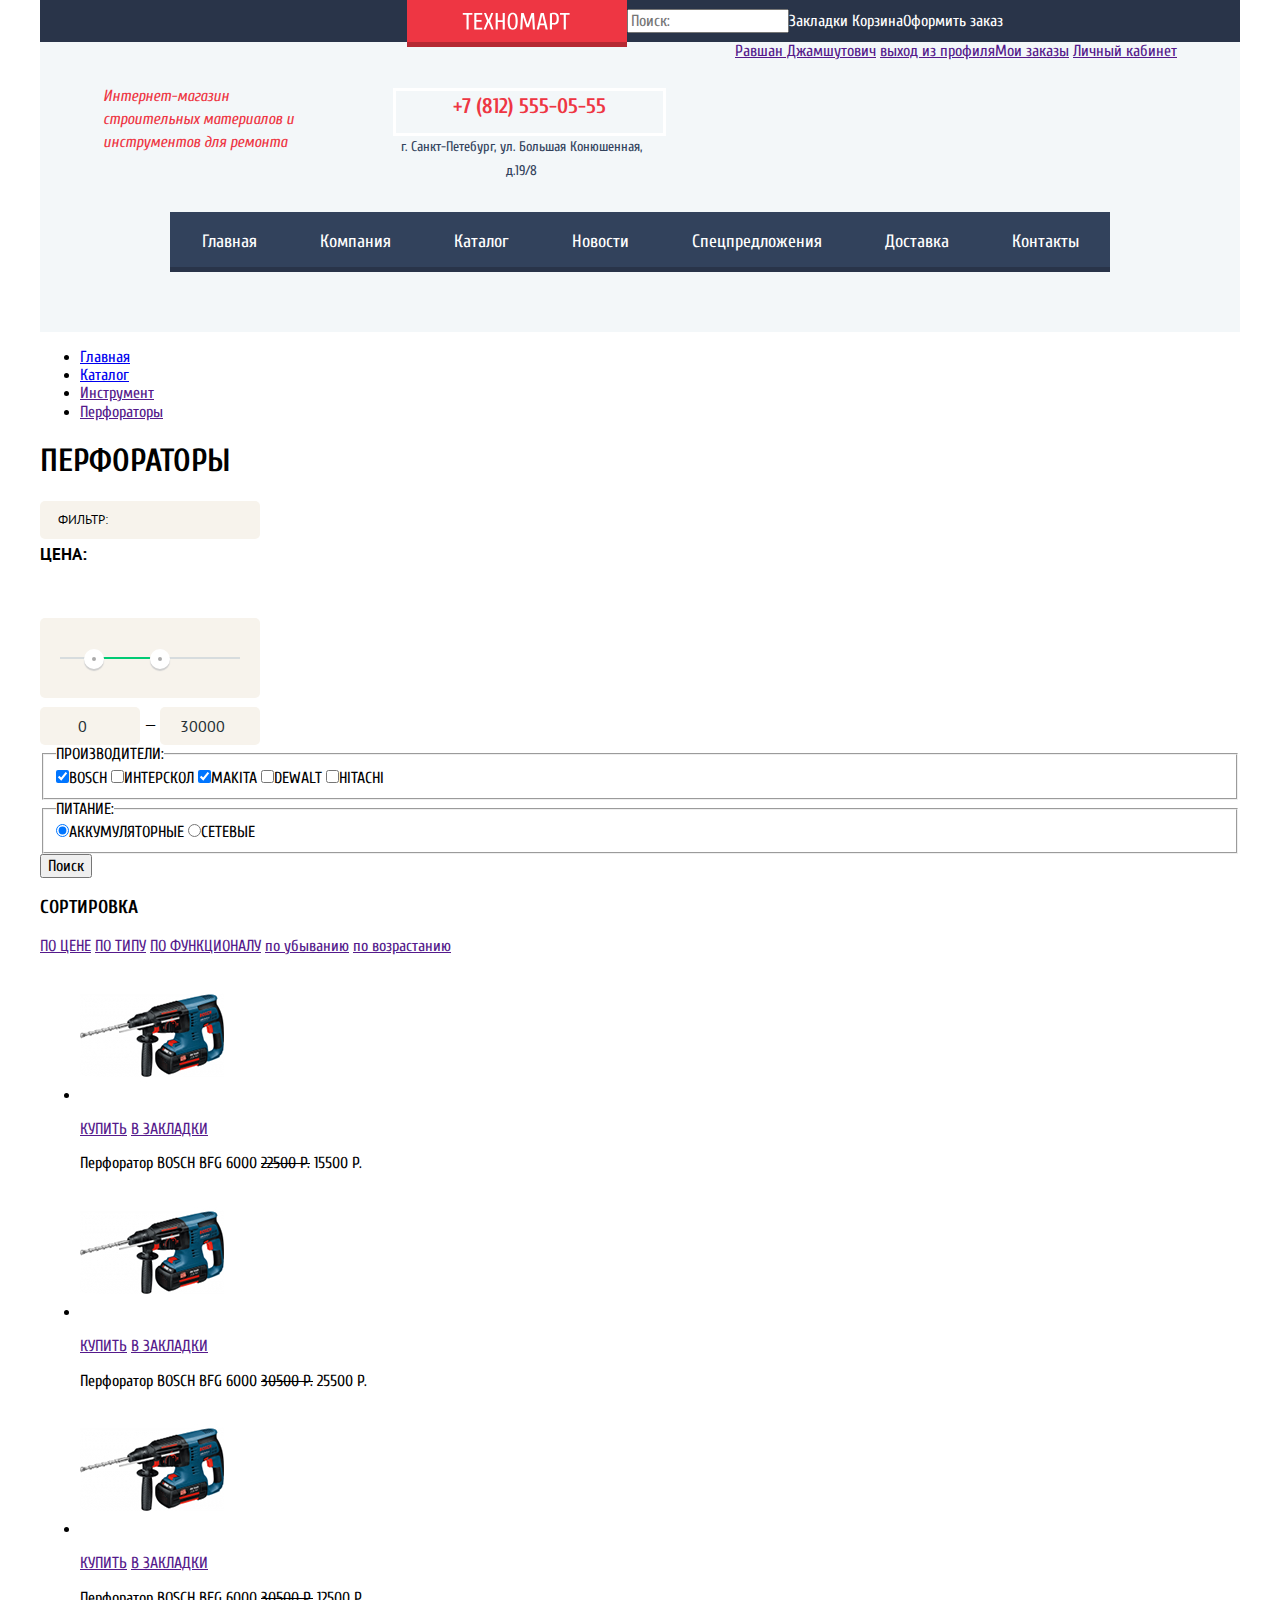
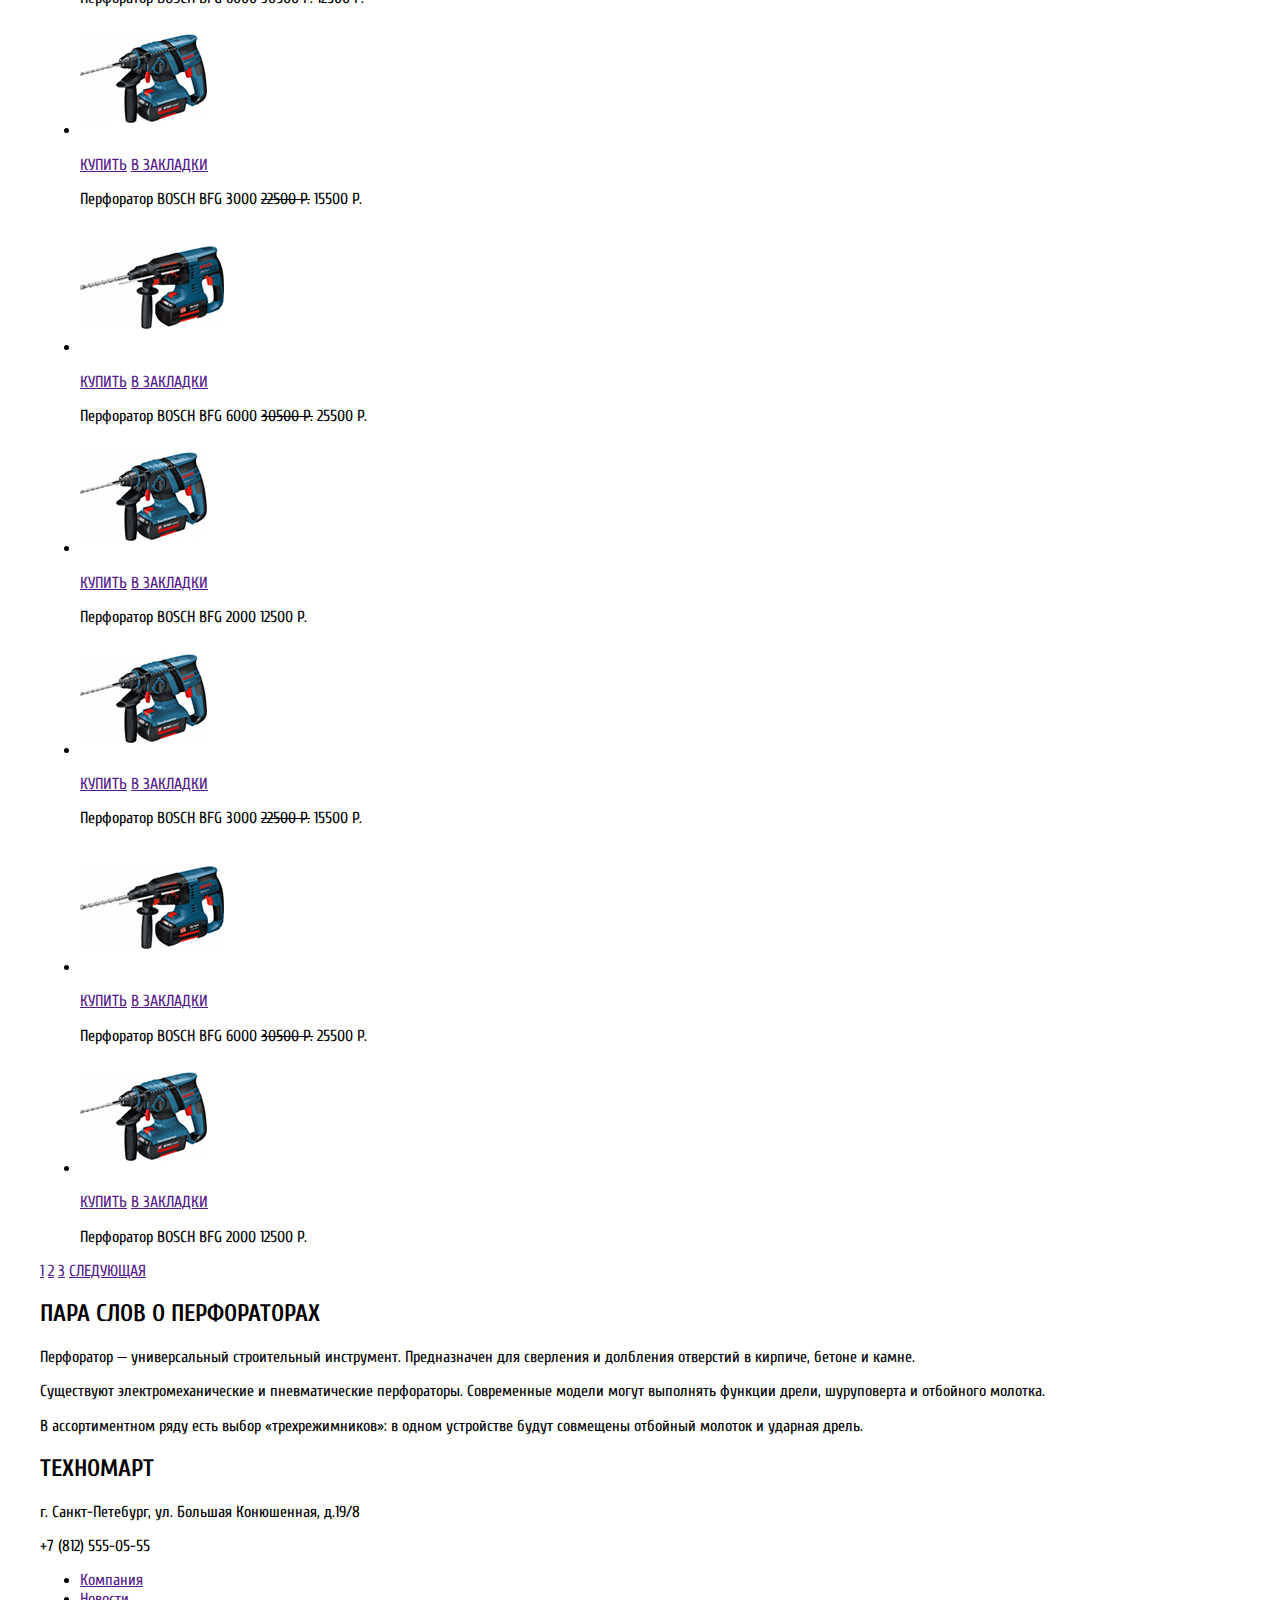
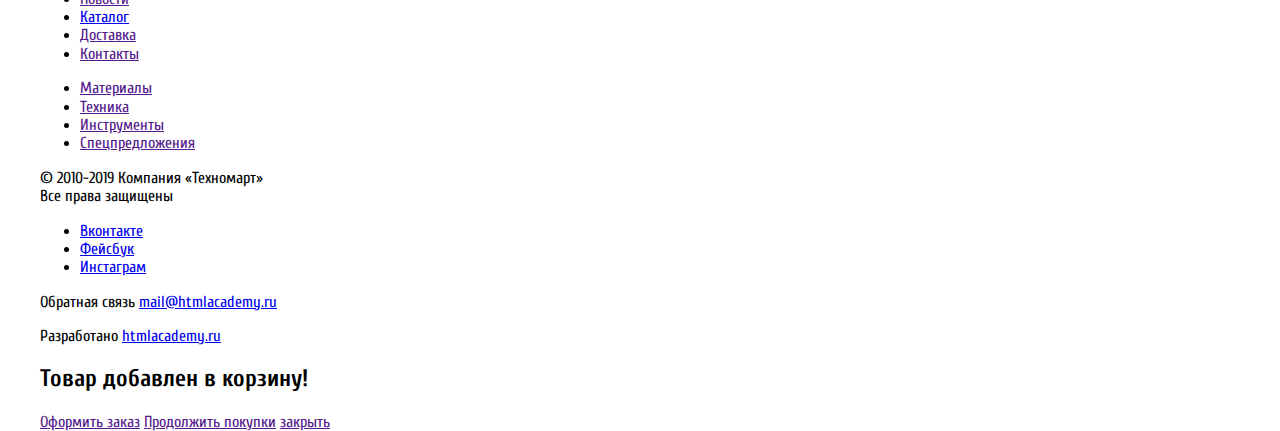
==== catalog.html @ 929ebc9d "css" ====
<!DOCTYPE html>
<html lang="ru">
<head>
  <meta charset="utf-8">
  <title>Техномарт/Каталог</title>
  <link href="https://fonts.googleapis.com/css2?family=Cuprum:ital,wght@0,400;0,700;1,400;1,700&display=swap" rel="stylesheet">
  <link href="https://fonts.googleapis.com/css2?family=PT+Sans:wght@400;700&display=swap" rel="stylesheet">
  <link rel="stylesheet" href="css/normalize.css">
  <link rel="stylesheet" href="css/style.css">
</head>
<body>
  <header>
    <h1 class="visually-hidden">H1 потом уберу</h1>
    <section class="page-header">
      <div class="header-logo">
        <a href="index.html"><img src="img/logo-technomart.svg" alt="logo-technomart" width="108" height="18"></a>
      </div>
      <form class="search" action="https://echo.htmlacademy.ru" method="get">
        <label>
          <button class="visually-hidden" type="submit">Поиск</button>
          <input type="text" name="search" value="" placeholder="Поиск:">
        </label>
      </form>
      <div class="">
        <a href="">Закладки</a>
        <a href="">Корзина</a>
      </div>
      <a href="">Оформить заказ</a>
    </section>
    <section class="main-header">
      <h3 class="header-title">Интернет-магазин
        строительных материалов
        и инструментов для ремонта</h3>
        <div class="header-contacts">
          <a href="tel:+78125550555">+7 (812) 555-05-55</a>
          <p class="header-adress">г.﻿﻿ Санкт-Петебург, ул. Большая Конюшенная, д.19/8</p>
        </div>
        <div class="">
          <a href="">Равшан Джамшутович</a>
          <a href="">выход из профиля</a>
        </div>
        <div class="">
          <a href="">Мои заказы</a>
          <a href="">Личный кабинет</a>
        </div>
      </section>
      <nav class="navigation">
        <ul class="site-navigation">
          <li><a href="index.html">Главная</a></li>
          <li><a href="">Компания</a></li>
          <li><a href="catalog.html">Каталог</a></li>
          <li><a href="">Новости</a></li>
          <li><a href="">Спецпредложения</a></li>
          <li><a href="">Доставка</a></li>
          <li><a href="">Контакты</a></li>
        </ul>
      </nav>
    </header>
    <main>
      <ul>
        <li><a href="index.html">Главная</a></li>
        <li><a href="catalog.html">Каталог</a></li>
        <li><a href="">Инструмент</a></li>
        <li><a href="">Перфораторы</a></li>
      </ul>
      <h1>ПЕРФОРАТОРЫ</h1>
      <div class="filters-header">
        ФИЛЬТР:
      </div>
      <form class="" action="https://echo.htmlacademy.ru" method="get">
        <fieldset class="filter-item">
          <legend>ЦЕНА:</legend>
          <div class="range-filter">
            <div class="range-controls">
              <div class="scale">
                <div class="bar" style="
                width: 30%;
                margin-left: 20%"></div>
              </div>
              <div class="toggle toggle-min" tabindex="0" style="
              left: 20%"></div>
              <div class="toggle toggle-max" tabindex="0" style="
              left: 50%"></div>
            </div>
            <div class="price-controls">

              <input type="number" name="min-price" value="0">
              <span class="space-between-price">—</span>
              <input type="number" name="max-price" value="30000">

            </div>
          </div>
        </fieldset>
        <fieldset>
          <legend>ПРОИЗВОДИТЕЛИ:</legend>
          <label><input type="checkbox" checked name="BOSCH">BOSCH</label>
          <label><input type="checkbox" name="interskol"/>ИНТЕРСКОЛ</label>
          <label><input type="checkbox" checked name="makita"/>MAKITA</label>
          <label><input type="checkbox" name="dewalt"/>DEWALT</label>
          <label><input type="checkbox" name="hitachi"/>HITACHI</label>
        </fieldset>
        <fieldset>
          <legend>ПИТАНИЕ:</legend>
          <label><input type="radio" checked name="network" value="battery"/>АККУМУЛЯТОРНЫЕ</label>
          <label><input type="radio" name="network" value="supply"/>СЕТЕВЫЕ</label>
        </fieldset>
        <button type="submit">Поиск</button>
      </form>
      <section>
        <h3>СОРТИРОВКА</h3>
        <a href="">ПО ЦЕНЕ</a>
        <a href="">ПО ТИПУ</a>
        <a href="">ПО ФУНКЦИОНАЛУ</a>
        <a href="">по убыванию</a>
        <a href="">по возрастанию</a>
      </section>
      <section>
        <ul>
          <li>
            <p>
              <img src="img/boschbfg6000.jpg" width="144" height="128" alt="boschbfg6000">
            </p>
            <p>
              <a href="">КУПИТЬ</a>
              <a href="">В ЗАКЛАДКИ</a>
            </p>
            <span>
              Перфоратор BOSCH BFG 6000
            </span>
            <span>
              <del>22500 Р.</del>
            </span>
            <span>
              15500 Р.
            </span>
          </li>
          <li>
            <p>
              <img src="img/boschbfg6000.jpg" width="144" height="128" alt="boschbfg6000">
            </p>
            <p>
              <a href="">КУПИТЬ</a>
              <a href="">В ЗАКЛАДКИ</a>
            </p>
            <span>
              Перфоратор BOSCH BFG 6000
            </span>
            <span>
              <del>30500 Р.</del>
            </span>
            <span>
              25500 Р.
            </span>
          </li>
          <li>
            <p>
              <img src="img/boschbfg6000.jpg" width="144" height="128" alt="boschbfg6000">
            </p>
            <p>
              <a href="">КУПИТЬ</a>
              <a href="">В ЗАКЛАДКИ</a>
            </p>
            <span>
              Перфоратор BOSCH BFG 6000
            </span>
            <span>
              <del>30500 Р.</del>
            </span>
            <span>
              12500 Р.
            </span>
          </li>
          <li>
            <p>
              <img src="img/boschbfg20003000.jpg" width="127" height="112" alt="boschbfg3000">
            </p>
            <p>
              <a href="">КУПИТЬ</a>
              <a href="">В ЗАКЛАДКИ</a>
            </p>
            <span>
              Перфоратор BOSCH BFG 3000
            </span>
            <span>
              <del>22500 Р.</del>
            </span>
            <span>
              15500 Р.
            </span>
          </li>
          <li>
            <p>
              <img src="img/boschbfg6000.jpg" width="144" height="128" alt="boschbfg6000">
            </p>
            <p>
              <a href="">КУПИТЬ</a>
              <a href="">В ЗАКЛАДКИ</a>
            </p>
            <span>
              Перфоратор BOSCH BFG 6000
            </span>
            <span>
              <del>30500 Р.</del>
            </span>
            <span>
              25500 Р.
            </span>
          </li>
          <li>
            <p>
              <img src="img/boschbfg20003000.jpg" width="127" height="112" alt="boschbfg2000">
            </p>
            <p>
              <a href="">КУПИТЬ</a>
              <a href="">В ЗАКЛАДКИ</a>
            </p>
            <span>
              Перфоратор BOSCH BFG 2000
            </span>
            <!--<span>
            <del>30500 Р.</del>
          </span>-->
          <span>
            12500 Р.
          </span>
          <li>
            <p>
              <img src="img/boschbfg20003000.jpg" width="127" height="112" alt="boschbfg3000">
            </p>
            <p>
              <a href="">КУПИТЬ</a>
              <a href="">В ЗАКЛАДКИ</a>
            </p>
            <span>
              Перфоратор BOSCH BFG 3000
            </span>
            <span>
              <del>22500 Р.</del>
            </span>
            <span>
              15500 Р.
            </span>
          </li>
          <li>
            <p>
              <img src="img/boschbfg6000.jpg" width="144" height="128" alt="boschbfg6000">
            </p>
            <p>
              <a href="">КУПИТЬ</a>
              <a href="">В ЗАКЛАДКИ</a>
            </p>
            <span>
              Перфоратор BOSCH BFG 6000
            </span>
            <span>
              <del>30500 Р.</del>
            </span>
            <span>
              25500 Р.
            </span>
          </li>
          <li>
            <p>
              <img src="img/boschbfg20003000.jpg" width="127" height="112" alt="boschbfg2000">
            </p>
            <p>
              <a href="">КУПИТЬ</a>
              <a href="">В ЗАКЛАДКИ</a>
            </p>
            <span>
              Перфоратор BOSCH BFG 2000
            </span>
            <!--<span>
            <del>30500 Р.</del>
          </span>-->
          <span>
            12500 Р.
          </span>
        </li>
      </ul>
      <div>
        <a href="">1</a>
        <a href="">2</a>
        <a href="">3</a>
        <a href="">СЛЕДУЮЩАЯ</a>
      </div>
    </section>
    <section>
      <h2>ПАРА СЛОВ О ПЕРФОРАТОРАХ</h2>
      <p>Перфоратор — универсальный строительный инструмент. Предназначен для сверления и долбления отверстий в кирпиче, бетоне и камне.</p>
      <p>Существуют электромеханические и пневматические перфораторы. Современные модели могут выполнять функции дрели, шуруповерта и отбойного молотка.</p>
      <p>В ассортиментном ряду есть выбор «трехрежимников»: в одном устройстве будут совмещены отбойный молоток и ударная дрель.</p>
    </section>
  </main>
  <footer>
    <section>
      <h2>ТЕХНОМАРТ</h2>
      <div>
        <p>
          г. Санкт-Петебург, ул. Большая Конюшенная, д.19/8
        </p>
        <p>
          +7 (812) 555-05-55
        </p>
      </div>
    </section>
    <section>
      <ul>
        <li><a href="">Компания</a></li>
        <li><a href="">Новости</a></li>
        <li><a href="catalog.html">Каталог</a></li>
        <li><a href="">Доставка</a></li>
        <li><a href="">Контакты</a></li>
      </ul>
      <ul>
        <li><a href="">Материалы</a></li>
        <li><a href="">Техника</a></li>
        <li><a href="">Инструменты</a></li>
        <li><a href="">Спецпредложения</a></li>
      </ul>
    </section>
    <section>
      <p>
        &copy; 2010-2019 Компания &laquo;Техномарт&raquo; <br>
        Все права защищены
      </p>
      <ul>
        <li><a href="#">Вконтакте</a></li>
        <li><a href="#">Фейсбук</a></li>
        <li><a href="#">Инстаграм</a></li>
      </ul>
      <p>
        <span>Обратная связь</span>
        <a href="mailto:mail@htmlacademy.ru">mail@htmlacademy.ru</a>
      </p>
      <p>
        <span>Разработано</span>
        <a href="https://htmlacademy.ru">htmlacademy.ru</a>
      </p>
    </section>
  </footer>
  <div class="added-to-cart">
    <h2>Товар добавлен в корзину!</h2>
    <a href="">Оформить заказ</a>
    <a href="">Продолжить покупки</a>
    <a href="">закрыть</a>
  </div>
</body>
</html>
---- css/style.css ----
/* Variables */

:root {
  /*main colors*/
  --basic-black: #000000;
  --basic-red: #EE3643;
  --basic-white: #ffffff;

  /*header colors*/
  --header-blue: #293449;
  --header-green: #63A63E;

  /* header hover colors*/
  --header-hover-green: #5FBB2D;

  /* header click colors */
  --header-active-blue: #161D29;
  --header-active-red: #BA2732;

  /*nav colors*/
  --nav-main-blue: #32425C;
  --nav-hover-blue: #293449;
  --nav-active-blue:  #1D2739;
}


body {
  width: 1200px;
  margin: 0 auto;
  font-family: "Cuprum", Arial, sans-serif;
}

header {
  background-color: #F3F7F9;
  padding-bottom: 60px;
  /* text-align: center; */
}

.page-header {
  display: flex;
  justify-content: center;
  align-items: center;
  background-color: var(--header-blue);
  color: var(--basic-white);
  height: 42px;
  margin: 0;
  padding: 0;
}



.header-logo { /*как сделать ссылкой весь header-logo*/
  padding: 17px 57px 13px 55px;
  background-color: var(--basic-red);
  box-shadow: inset 0px -5px 0px rgba(0, 0, 0, 0.24);
  margin-left: 130px;
}

/* .header-logo a {
padding: 17px 57px 13px 55px;
} */

.header-logo:active {
  background-color: var(--header-click-red);
}

.header-title {
  width: 197px;
  height: 71px;
  padding: 0;
  margin-top: 42.5px;
  font-style: italic;
  font-weight: normal;
  font-size: 16px;
  line-height: 23px;
  align-items: center;
  color: var(--basic-red);

}

.header-login {
  list-style: none;
}

.page-header a {
  text-decoration: none;
  color: var(--basic-white);
}

.main-header {
  min-width: 940px;
  display: flex;
  justify-content: center;
}

.header-contacts {
  width: 273px;
  height: 48px;
  text-align: center;
  background: #F3F7F9;
  border: 3px solid #FFFFFF;
  box-sizing: border-box;
  margin-top: 46px;
  margin-left: 93px;
  margin-right: 69px;
  margin-bottom: 3px;
  align-items: baseline;
}

.header-contacts a {
  font-weight: bold;
  font-size: 21px;
  line-height: 30px;
  text-decoration: none;
  color: var(--basic-red);
}

.header-adress {
  padding: 0;
  width: 250px;
  height: 24px;
  font-size: 14px;
  line-height: 24px;
  color: #32425C;
  align-items: center;
  text-align: center;
  margin-right: 0;
  font-family: "Cuprum", Arial, sans-serif;
}

/*Навигация*/

nav {
  text-align: center;
  display: flex;
  justify-content: center;
  margin-top: 40px;
}

.site-navigation {
  width: 940px;
  height: 60px;
  background: var(--nav-main-blue);
  list-style: none;
  /* outline: 5px solid #ff0000; */
  display: flex;
  justify-content: space-around;
  align-items: center;
  box-shadow: inset 0px -5px 0px #293449;
  margin: 0;
  padding: 0;
}

.site-navigation a {
  font-style: normal;
  font-weight: normal;
  font-size: 18px;
  line-height: 24px;
  padding-top: 20px;
  padding-bottom: 15px;
}


.site-navigation a:hover {
  /* background-color: var(--nav-hover-blue); */
  background-color: grey;
}

.visually-hidden {
  position: absolute;
  width: 1px;
  height: 1px;
  margin: -1px;
  border: 0;
  padding: 0;
  white-space: nowrap;
  clip-path: inset(100%);
  clip: rect(0 0 0 0);
  overflow: hidden;
}

.site-navigation a {
  text-decoration: none;
  color: var(--basic-white);
}

.filters-header {
  width: 202px;
  background-color: #F7F3EC;
  font-family: "PT Sans", Arial, sans-serif;
  font-style: normal;
  font-weight: normal;
  font-size: 13px;
  line-height: 18px;
  border-radius: 5px;
  margin: 0;
  border: 0;
  padding-top: 10px;
  padding-bottom: 10px;
  padding-left: 18px;
}

/*фильтр по цене*/
.filter-item {
  margin: 0;
  padding: 0;
  border: none;
}

.range-filter {
  width: 220px;
  margin-top: 49px;
}

.filter-item legend {
  font-family: "PT Sans", Arial, sans-serif;
  font-style: normal;
  font-weight: bold;
  font-size: 17px;
  line-height: 30px;
  text-transform: uppercase;
}

.range-controls {
  position: relative;
  height: 41px;
  background-color: #F7F3EC;
  border-radius: 5px;
  margin-bottom: 9px;
  padding-top: 39px;
  padding-right: 20px;
  padding-left: 20px;
}

.range-controls .scale {
  height: 2px;
  background: #D7DCDE;
}

.range-controls .bar {
  width: 80%;
  height: 2px;
  background: #00ca74;
}

.range-controls .toggle {
  position: absolute;
  top: 31px;
  left: 0;
  width: 4px;
  height: 4px;
  padding: 0;
  border: 8px solid #ffffff;
  background-color: #ababab;
  border-radius: 50%;
  box-shadow: 0 2px 1px 0 #cfcfcf;
  cursor: pointer;
}

.range-controls .toggle-min {
  left: 18px;
}

.range-controls .toggle-max {
  left: 160px;
}

.price-controls input {
  font-family: "PT Sans", Arial, sans-serif;
  font-size: 16px;
  width: 80px;
  padding: 10px;
  margin-left: 0px;
  text-align: center;
  color: #283136;
  border: none;
  border-radius: 5px;
  background: #F7F3EC;
}

.price-controls {
  display: flex;
  justify-content: space-between;
}

.space-between-price {
  font-family: "PT Sans", Arial, sans-serif;
  font-style: normal;
  font-weight: normal;
  font-size: 16px;
  line-height: 35px;
}
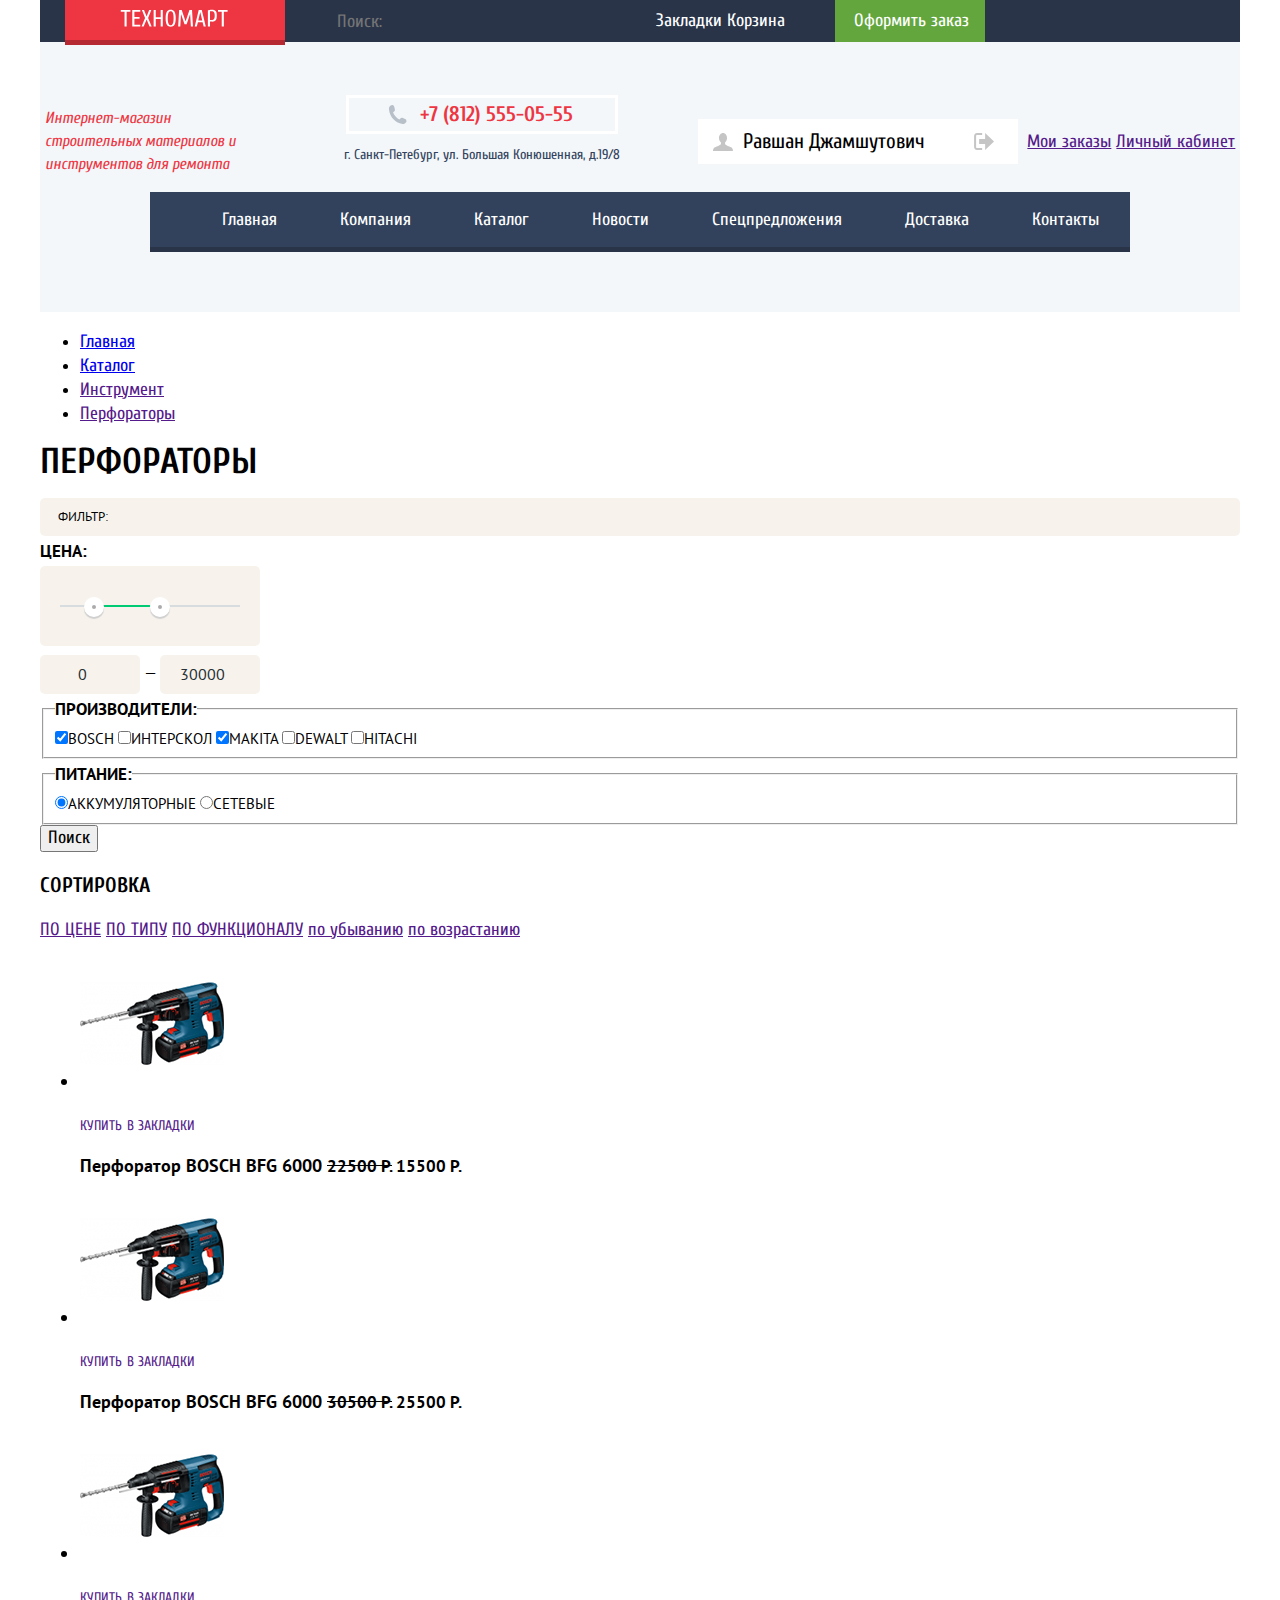
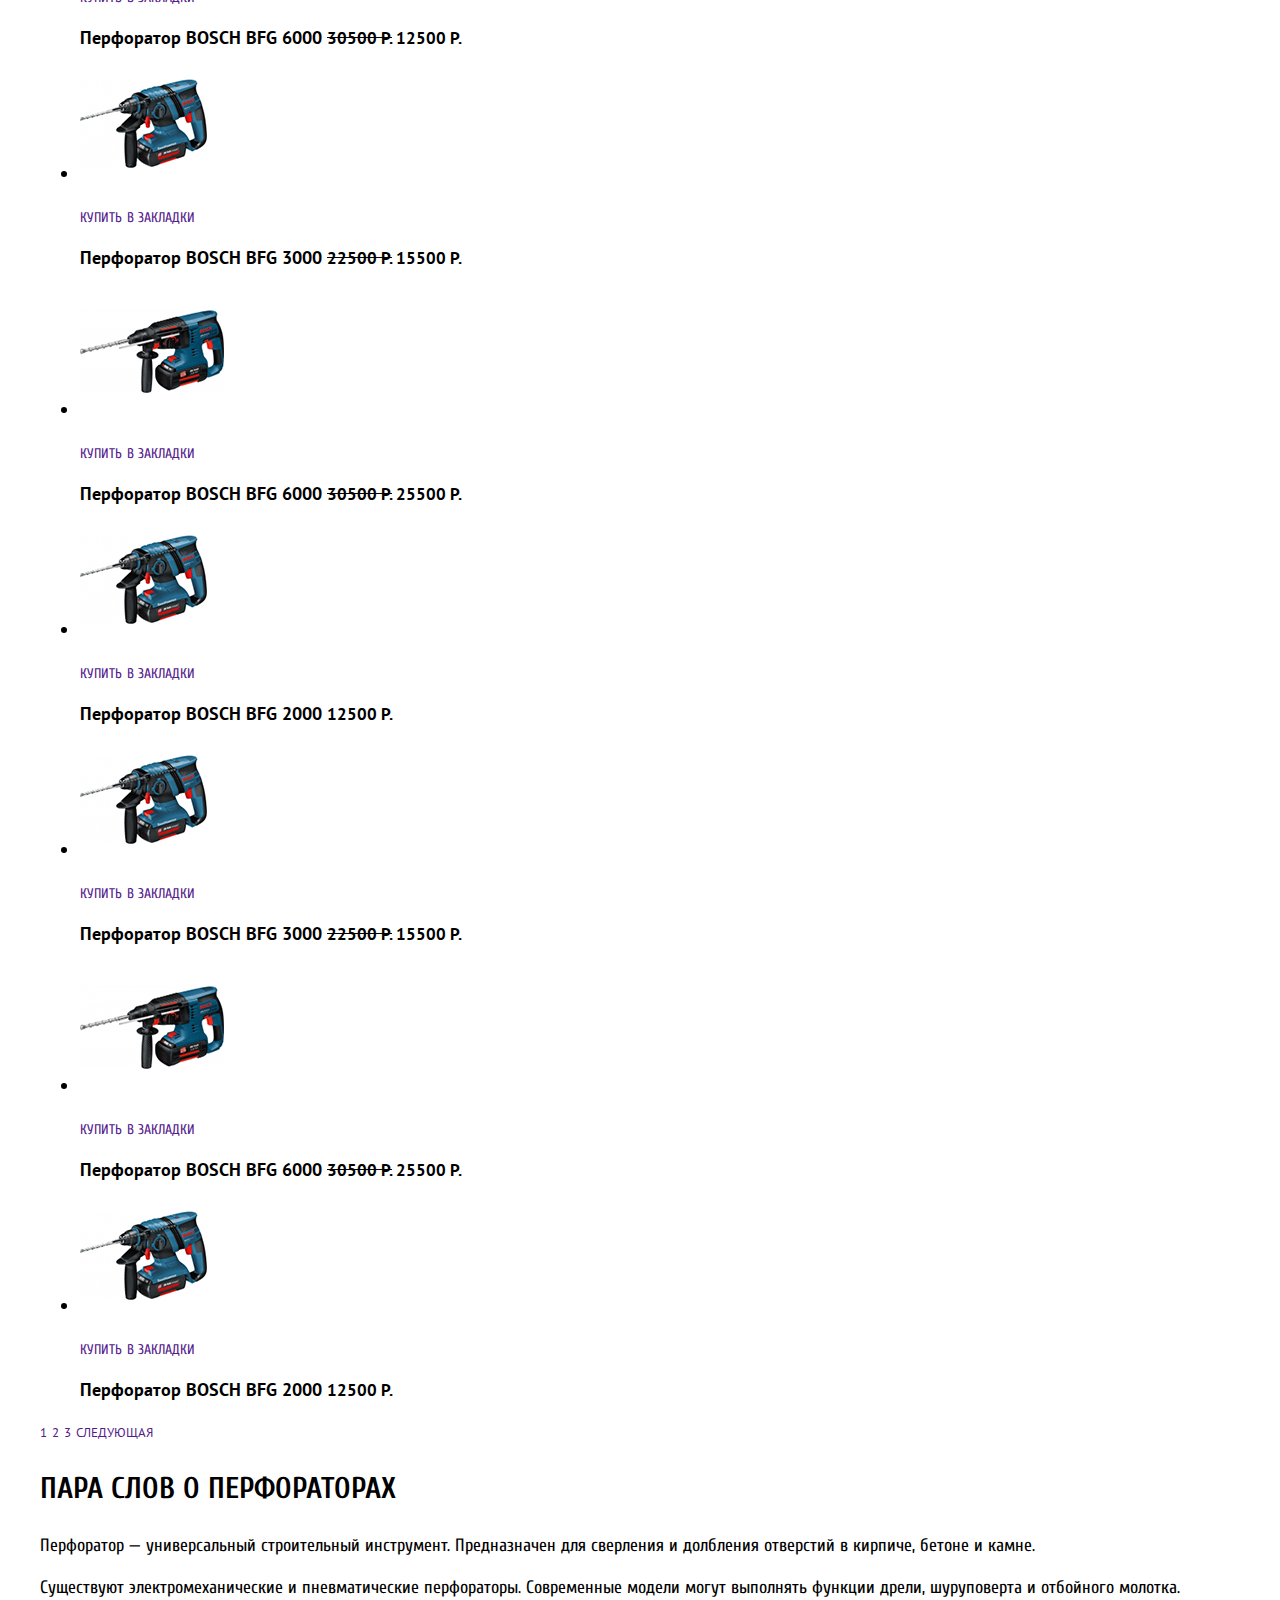
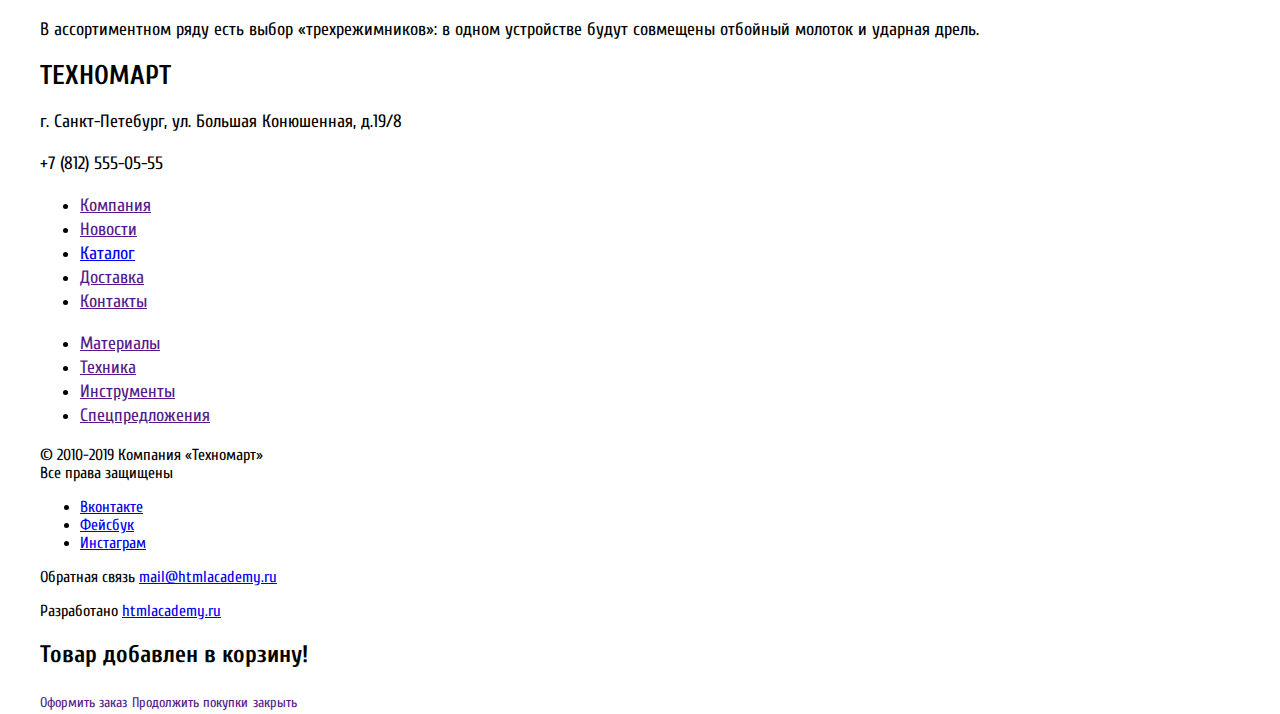
==== commit 03ddfac5: "fonts" ====
--- a/catalog.html
+++ b/catalog.html
@@ -15,17 +15,19 @@
       <div class="header-logo">
         <a href="index.html"><img src="img/logo-technomart.svg" alt="logo-technomart" width="108" height="18"></a>
       </div>
-      <form class="search" action="https://echo.htmlacademy.ru" method="get">
+      <form class="search-form" action="https://echo.htmlacademy.ru" method="get">
         <label>
           <button class="visually-hidden" type="submit">Поиск</button>
-          <input type="text" name="search" value="" placeholder="Поиск:">
+          <input class="search-form-input" type="search" name="search" value="" placeholder="Поиск:">
         </label>
       </form>
-      <div class="">
+      <div class="bookmarks-cart">
         <a href="">Закладки</a>
         <a href="">Корзина</a>
       </div>
-      <a href="">Оформить заказ</a>
+      <div class="place-order">
+        <a href="">Оформить заказ</a>
+      </div>
     </section>
     <section class="main-header">
       <h3 class="header-title">Интернет-магазин
@@ -35,9 +37,9 @@
           <a href="tel:+78125550555">+7 (812) 555-05-55</a>
           <p class="header-adress">г.﻿﻿ Санкт-Петебург, ул. Большая Конюшенная, д.19/8</p>
         </div>
-        <div class="">
-          <a href="">Равшан Джамшутович</a>
-          <a href="">выход из профиля</a>
+        <div class="logined-buttons">
+          <a class="logined-button-profile" href="">Равшан Джамшутович</a>
+          <a class="logout-button" href=""></a>
         </div>
         <div class="">
           <a href="">Мои заказы</a>
@@ -83,15 +85,13 @@
               left: 50%"></div>
             </div>
             <div class="price-controls">
-
               <input type="number" name="min-price" value="0">
               <span class="space-between-price">—</span>
               <input type="number" name="max-price" value="30000">
-
             </div>
           </div>
         </fieldset>
-        <fieldset>
+        <fieldset class="manufactures-filter">
           <legend>ПРОИЗВОДИТЕЛИ:</legend>
           <label><input type="checkbox" checked name="BOSCH">BOSCH</label>
           <label><input type="checkbox" name="interskol"/>ИНТЕРСКОЛ</label>
@@ -99,7 +99,7 @@
           <label><input type="checkbox" name="dewalt"/>DEWALT</label>
           <label><input type="checkbox" name="hitachi"/>HITACHI</label>
         </fieldset>
-        <fieldset>
+        <fieldset class="power-supply">
           <legend>ПИТАНИЕ:</legend>
           <label><input type="radio" checked name="network" value="battery"/>АККУМУЛЯТОРНЫЕ</label>
           <label><input type="radio" name="network" value="supply"/>СЕТЕВЫЕ</label>
@@ -115,22 +115,22 @@
         <a href="">по возрастанию</a>
       </section>
       <section>
-        <ul>
-          <li>
-            <p>
-              <img src="img/boschbfg6000.jpg" width="144" height="128" alt="boschbfg6000">
-            </p>
-            <p>
-              <a href="">КУПИТЬ</a>
-              <a href="">В ЗАКЛАДКИ</a>
-            </p>
-            <span>
-              Перфоратор BOSCH BFG 6000
-            </span>
-            <span>
+        <ul class="popular-items">
+          <li>
+            <p>
+              <img src="img/boschbfg6000.jpg" width="144" height="128" alt="boschbfg6000">
+            </p>
+            <p>
+              <a href="">КУПИТЬ</a>
+              <a href="">В ЗАКЛАДКИ</a>
+            </p>
+            <span class="item-name">
+              Перфоратор BOSCH BFG 6000
+            </span>
+            <span class="price">
               <del>22500 Р.</del>
             </span>
-            <span>
+            <span class="price">
               15500 Р.
             </span>
           </li>
@@ -142,13 +142,13 @@
               <a href="">КУПИТЬ</a>
               <a href="">В ЗАКЛАДКИ</a>
             </p>
-            <span>
-              Перфоратор BOSCH BFG 6000
-            </span>
-            <span>
+            <span class="item-name">
+              Перфоратор BOSCH BFG 6000
+            </span>
+            <span class="price">
               <del>30500 Р.</del>
             </span>
-            <span>
+            <span class="price">
               25500 Р.
             </span>
           </li>
@@ -160,13 +160,13 @@
               <a href="">КУПИТЬ</a>
               <a href="">В ЗАКЛАДКИ</a>
             </p>
-            <span>
-              Перфоратор BOSCH BFG 6000
-            </span>
-            <span>
+            <span class="item-name">
+              Перфоратор BOSCH BFG 6000
+            </span>
+            <span class="price">
               <del>30500 Р.</del>
             </span>
-            <span>
+            <span class="price">
               12500 Р.
             </span>
           </li>
@@ -178,13 +178,13 @@
               <a href="">КУПИТЬ</a>
               <a href="">В ЗАКЛАДКИ</a>
             </p>
-            <span>
+            <span class="item-name">
               Перфоратор BOSCH BFG 3000
             </span>
-            <span>
+            <span class="price">
               <del>22500 Р.</del>
             </span>
-            <span>
+            <span class="price">
               15500 Р.
             </span>
           </li>
@@ -196,13 +196,13 @@
               <a href="">КУПИТЬ</a>
               <a href="">В ЗАКЛАДКИ</a>
             </p>
-            <span>
-              Перфоратор BOSCH BFG 6000
-            </span>
-            <span>
+            <span class="item-name">
+              Перфоратор BOSCH BFG 6000
+            </span>
+            <span class="price">
               <del>30500 Р.</del>
             </span>
-            <span>
+            <span class="price">
               25500 Р.
             </span>
           </li>
@@ -214,13 +214,13 @@
               <a href="">КУПИТЬ</a>
               <a href="">В ЗАКЛАДКИ</a>
             </p>
-            <span>
+            <span class="item-name">
               Перфоратор BOSCH BFG 2000
             </span>
             <!--<span>
             <del>30500 Р.</del>
           </span>-->
-          <span>
+          <span class="price">
             12500 Р.
           </span>
           <li>
@@ -231,13 +231,13 @@
               <a href="">КУПИТЬ</a>
               <a href="">В ЗАКЛАДКИ</a>
             </p>
-            <span>
+            <span class="item-name">
               Перфоратор BOSCH BFG 3000
             </span>
-            <span>
+            <span class="price">
               <del>22500 Р.</del>
             </span>
-            <span>
+            <span class="price">
               15500 Р.
             </span>
           </li>
@@ -249,13 +249,13 @@
               <a href="">КУПИТЬ</a>
               <a href="">В ЗАКЛАДКИ</a>
             </p>
-            <span>
-              Перфоратор BOSCH BFG 6000
-            </span>
-            <span>
+            <span class="item-name">
+              Перфоратор BOSCH BFG 6000
+            </span>
+            <span class="price">
               <del>30500 Р.</del>
             </span>
-            <span>
+            <span class="price">
               25500 Р.
             </span>
           </li>
@@ -267,83 +267,83 @@
               <a href="">КУПИТЬ</a>
               <a href="">В ЗАКЛАДКИ</a>
             </p>
-            <span>
+            <span class="item-name">
               Перфоратор BOSCH BFG 2000
             </span>
             <!--<span>
             <del>30500 Р.</del>
           </span>-->
-          <span>
+          <span class="price">
             12500 Р.
           </span>
         </li>
       </ul>
-      <div>
+      <div class="pagination">
         <a href="">1</a>
         <a href="">2</a>
         <a href="">3</a>
         <a href="">СЛЕДУЮЩАЯ</a>
       </div>
     </section>
-    <section>
-      <h2>ПАРА СЛОВ О ПЕРФОРАТОРАХ</h2>
-      <p>Перфоратор — универсальный строительный инструмент. Предназначен для сверления и долбления отверстий в кирпиче, бетоне и камне.</p>
-      <p>Существуют электромеханические и пневматические перфораторы. Современные модели могут выполнять функции дрели, шуруповерта и отбойного молотка.</p>
-      <p>В ассортиментном ряду есть выбор «трехрежимников»: в одном устройстве будут совмещены отбойный молоток и ударная дрель.</p>
-    </section>
-  </main>
-  <footer>
-    <section>
-      <h2>ТЕХНОМАРТ</h2>
-      <div>
+    <section class="about-perforators">
+      <h3>ПАРА СЛОВ О ПЕРФОРАТОРАХ</h2>
+        <p>Перфоратор — универсальный строительный инструмент. Предназначен для сверления и долбления отверстий в кирпиче, бетоне и камне.</p>
+        <p>Существуют электромеханические и пневматические перфораторы. Современные модели могут выполнять функции дрели, шуруповерта и отбойного молотка.</p>
+        <p>В ассортиментном ряду есть выбор «трехрежимников»: в одном устройстве будут совмещены отбойный молоток и ударная дрель.</p>
+      </section>
+    </main>
+    <footer>
+      <section>
+        <h2>ТЕХНОМАРТ</h2>
+        <div>
+          <p>
+            г. Санкт-Петебург, ул. Большая Конюшенная, д.19/8
+          </p>
+          <p>
+            +7 (812) 555-05-55
+          </p>
+        </div>
+      </section>
+      <section>
+        <ul>
+          <li><a href="">Компания</a></li>
+          <li><a href="">Новости</a></li>
+          <li><a href="catalog.html">Каталог</a></li>
+          <li><a href="">Доставка</a></li>
+          <li><a href="">Контакты</a></li>
+        </ul>
+        <ul>
+          <li><a href="">Материалы</a></li>
+          <li><a href="">Техника</a></li>
+          <li><a href="">Инструменты</a></li>
+          <li><a href="">Спецпредложения</a></li>
+        </ul>
+      </section>
+      <section class="footer-bottom">
         <p>
-          г. Санкт-Петебург, ул. Большая Конюшенная, д.19/8
+          &copy; 2010-2019 Компания &laquo;Техномарт&raquo; <br>
+          Все права защищены
+        </p>
+        <ul>
+          <li><a href="#">Вконтакте</a></li>
+          <li><a href="#">Фейсбук</a></li>
+          <li><a href="#">Инстаграм</a></li>
+        </ul>
+        <p>
+          <span>Обратная связь</span>
+          <a href="mailto:mail@htmlacademy.ru">mail@htmlacademy.ru</a>
         </p>
         <p>
-          +7 (812) 555-05-55
+          <span>Разработано</span>
+          <a href="https://htmlacademy.ru">htmlacademy.ru</a>
         </p>
-      </div>
-    </section>
-    <section>
-      <ul>
-        <li><a href="">Компания</a></li>
-        <li><a href="">Новости</a></li>
-        <li><a href="catalog.html">Каталог</a></li>
-        <li><a href="">Доставка</a></li>
-        <li><a href="">Контакты</a></li>
-      </ul>
-      <ul>
-        <li><a href="">Материалы</a></li>
-        <li><a href="">Техника</a></li>
-        <li><a href="">Инструменты</a></li>
-        <li><a href="">Спецпредложения</a></li>
-      </ul>
-    </section>
-    <section>
-      <p>
-        &copy; 2010-2019 Компания &laquo;Техномарт&raquo; <br>
-        Все права защищены
-      </p>
-      <ul>
-        <li><a href="#">Вконтакте</a></li>
-        <li><a href="#">Фейсбук</a></li>
-        <li><a href="#">Инстаграм</a></li>
-      </ul>
-      <p>
-        <span>Обратная связь</span>
-        <a href="mailto:mail@htmlacademy.ru">mail@htmlacademy.ru</a>
-      </p>
-      <p>
-        <span>Разработано</span>
-        <a href="https://htmlacademy.ru">htmlacademy.ru</a>
-      </p>
-    </section>
-  </footer>
-  <div class="added-to-cart">
-    <h2>Товар добавлен в корзину!</h2>
-    <a href="">Оформить заказ</a>
-    <a href="">Продолжить покупки</a>
-    <a href="">закрыть</a>
-  </div>
-</body>
-</html>
+      </section>
+    </footer>
+    <div class="added-to-cart">
+      <h2>Товар добавлен в корзину!</h2>
+      <a href="">Оформить заказ</a>
+      <a href="">Продолжить покупки</a>
+      <a href="">закрыть</a>
+    </div>
+  </body>
+  </html>
--- a/css/style.css
+++ b/css/style.css
@@ -16,6 +16,7 @@
   /* header click colors */
   --header-active-blue: #161D29;
   --header-active-red: #BA2732;
+  --login-active: #C5C5C5;
 
   /*nav colors*/
   --nav-main-blue: #32425C;
@@ -28,6 +29,10 @@
   width: 1200px;
   margin: 0 auto;
   font-family: "Cuprum", Arial, sans-serif;
+  font-style: normal;
+  font-weight: normal;
+  font-size: 18px;
+  line-height: 24px;
 }
 
 header {
@@ -38,37 +43,55 @@
 
 .page-header {
   display: flex;
-  justify-content: center;
+  justify-content: space-around;
   align-items: center;
   background-color: var(--header-blue);
   color: var(--basic-white);
   height: 42px;
-  margin: 0;
-  padding: 0;
-}
-
-
-
-.header-logo { /*как сделать ссылкой весь header-logo*/
+  margin-bottom: 49px;
+}
+
+.header-logo a {
   padding: 17px 57px 13px 55px;
   background-color: var(--basic-red);
-  box-shadow: inset 0px -5px 0px rgba(0, 0, 0, 0.24);
-  margin-left: 130px;
-}
-
-/* .header-logo a {
-padding: 17px 57px 13px 55px;
-} */
+  box-shadow: inset 0 -5px 0 rgba(0, 0, 0, 0.24);
+}
 
 .header-logo:active {
   background-color: var(--header-click-red);
 }
 
+.search-form {
+  width: 271px;
+}
+
+.search-form-input {
+  background-color: var(--header-blue);
+  border: 0px;
+  width: 100%;
+  height: 42px;
+  outline: none;
+}
+
+.search-form-input:focus {
+  background-color: var(--basic-white);
+  border: 0px;
+}
+
+.place-order {
+  margin-right: 130px;
+}
+
+.place-order a {
+  margin-right: 100px;
+  display: flex;
+  padding: 9px 16px 9px 19px;
+  background-color: var(--header-green);
+}
+
 .header-title {
   width: 197px;
-  height: 71px;
   padding: 0;
-  margin-top: 42.5px;
   font-style: italic;
   font-weight: normal;
   font-size: 16px;
@@ -80,27 +103,94 @@
 
 .header-login {
   list-style: none;
+  display: flex;
+  align-items: center;
+}
+
+.header-login a {
+  text-decoration: none;
+  font-size: 21px;
+  line-height: 21px;
+  text-align: center;
+  color: var(--basic-black);
+  background-color: var(--basic-white);
+  padding-top: 12px;
+  padding-right: 24px;
+  padding-bottom: 12px;
+  padding-left: 45px;
+  margin-left: 10px;
+}
+
+.header-login-svg:hover {
+  fill: var(--basic-red);
+}
+
+/* .header-login-button {
+background-image: url(../img/icon-login.svg);
+background-repeat: no-repeat;
+background-position: 19px center;
+} */
+
+.header-login a:hover {
+  color: var(--basic-red);
+}
+
+.header-login a:active {
+  color: var(--login-active);
 }
 
 .page-header a {
   text-decoration: none;
   color: var(--basic-white);
+}
+
+.logined-buttons {
+  display: flex;
+}
+
+.logined-button-profile {
+  text-decoration: none;
+  font-size: 21px;
+  line-height: 21px;
+  text-align: center;
+  color: var(--basic-black);
+  background-color: var(--basic-white);
+  padding-top: 12px;
+  padding-right: 24px;
+  padding-bottom: 12px;
+  padding-left: 45px;
+  background-image: url(../img/icon-user.svg);
+  background-repeat: no-repeat;
+  background-position: 15px center;
+}
+
+.logout-button {
+  text-align: center;
+  line-height: 21px;
+  background-image: url(../img/icon-logout.svg);
+  background-repeat: no-repeat;
+  background-position: center;
+  padding-top: 14px;
+  padding-right: 24px;
+  padding-bottom: 14px;
+  padding-left: 45px;
+  background-color: var(--basic-white);
+}
+
+.orders-account {
+  display: flex;
 }
 
 .main-header {
   min-width: 940px;
   display: flex;
-  justify-content: center;
+  justify-content: space-around;
+  align-items: center;
 }
 
 .header-contacts {
-  width: 273px;
-  height: 48px;
   text-align: center;
   background: #F3F7F9;
-  border: 3px solid #FFFFFF;
-  box-sizing: border-box;
-  margin-top: 46px;
   margin-left: 93px;
   margin-right: 69px;
   margin-bottom: 3px;
@@ -113,51 +203,50 @@
   line-height: 30px;
   text-decoration: none;
   color: var(--basic-red);
+  border: 3px solid var(--basic-white);
+  box-sizing: border-box;
+  padding-top: 4px;
+  padding-right: 42px;
+  padding-bottom: 5px;
+  padding-left: 71px;
+  background-image: url(../img/icon-phone.svg);
+  background-repeat: no-repeat;
+  background-position: 39px center;
 }
 
 .header-adress {
   padding: 0;
-  width: 250px;
-  height: 24px;
   font-size: 14px;
   line-height: 24px;
-  color: #32425C;
+  color: var(--nav-main-blue);
   align-items: center;
   text-align: center;
-  margin-right: 0;
   font-family: "Cuprum", Arial, sans-serif;
 }
 
+
+
 /*Навигация*/
 
-nav {
-  text-align: center;
-  display: flex;
-  justify-content: center;
-  margin-top: 40px;
-}
 
 .site-navigation {
   width: 940px;
-  height: 60px;
   background: var(--nav-main-blue);
   list-style: none;
-  /* outline: 5px solid #ff0000; */
   display: flex;
   justify-content: space-around;
   align-items: center;
   box-shadow: inset 0px -5px 0px #293449;
-  margin: 0;
-  padding: 0;
+  margin: 0 auto;
+  padding-top: 16px;
+  padding-bottom: 20px;
 }
 
 .site-navigation a {
-  font-style: normal;
-  font-weight: normal;
-  font-size: 18px;
-  line-height: 24px;
-  padding-top: 20px;
-  padding-bottom: 15px;
+  padding-top: 17px;
+  padding-bottom: 21px;
+  text-decoration: none;
+  color: var(--basic-white);
 }
 
 
@@ -179,13 +268,156 @@
   overflow: hidden;
 }
 
-.site-navigation a {
-  text-decoration: none;
-  color: var(--basic-white);
-}
-
+/*index-main*/
+
+.main-info {
+  font-weight: bold;
+  font-size: 24px;
+  line-height: 30px;
+  background-color: var(--nav-main-blue); /*временно, чтоб было видно белый шрифт*/
+  color: var(--basic-white);
+}
+
+.main-info a,
+.slider a,
+.popular-header a {
+  font-weight: normal;
+  font-size: 14px;
+  line-height: 18px;
+  text-decoration: none;
+  color: var(--basic-white);
+}
+
+.popular-header a {
+  padding: 11px 24px 9px 24px;
+  background-color: var(--basic-red);
+}
+
+
+.slide-header {
+  font-weight: bold;
+  font-size: 36px;
+  line-height: 36px;
+}
+
+.slider {
+  background-color: var(--nav-main-blue);
+  color: var(--basic-white);
+}
+
+.popular-header {
+  font-size: 30px;
+  line-height: 30px;
+}
+
+.popular-items {
+  font-family: "PT Sans", Arial, sans-serif;
+  font-style: normal;
+  font-weight: bold;
+}
+
+.popular-items a {
+  font-family: "Cuprum", Arial, sans-serif;
+  font-style: normal;
+  font-weight: normal;
+  font-size: 14px;
+  line-height: 18px;
+  text-decoration: none;
+}
+
+.popular-manufactures-list {
+  list-style: none;
+}
+
+.price {
+  font-size: 17px;
+  line-height: 18px;
+}
+
+.item-name {
+  font-size: 18px;
+  line-height: 20px;
+}
+
+.secrvices h3,
+.company-information h3,
+.map-contacts h3,
+.about-perforators h3 {
+  font-size: 30px;
+  line-height: 30px;
+}
+
+.secrvices p {
+  font-family: "PT Sans", Arial, sans-serif;
+  font-style: normal;
+  font-weight: normal;
+  font-size: 13px;
+  line-height: 24px;
+}
+
+.delivery-guarantee-credit h3 {
+  color: var(--nav-main-blue);
+  font-size: 30px;
+  line-height: 30px;
+}
+
+.delivery-guarantee-credit p,
+.company-information p,
+.map-contacts p
+.secrvices p {
+  font-family: "PT Sans", Arial, sans-serif;
+  font-style: normal;
+  font-weight: normal;
+  font-size: 13px;
+  line-height: 24px;
+}
+
+.delivery-guarantee-credit a {
+  font-style: normal;
+  font-weight: bold;
+  font-size: 21px;
+  line-height: 30px;
+  text-decoration: none;
+}
+
+.logistics-company {
+  list-style: none;
+}
+
+.company-information a {
+  padding: 11px 24px 9px 24px;
+  background-color: var(--basic-red);
+  text-decoration: none;
+  color: var(--basic-white);
+}
+
+.write-us {
+  padding: 11px 24px 9px 24px;
+  background-color: var(--basic-red);
+  text-decoration: none;
+  color: var(--basic-white);s
+}
+
+.footer-bottom {
+  font-size: 16px;
+  line-height: 18px;
+}
+
+.added-to-cart h2 {
+  font-weight: bold;
+  font-size: 24px;
+  line-height: 30px;
+}
+
+.added-to-cart a {
+  text-decoration: none;
+  font-size: 14px;
+  line-height: 18px;
+}
+
+
+/*filters*/
 .filters-header {
-  width: 202px;
   background-color: #F7F3EC;
   font-family: "PT Sans", Arial, sans-serif;
   font-style: normal;
@@ -200,6 +432,25 @@
   padding-left: 18px;
 }
 
+.manufactures-filter,
+.power-supply {
+  font-family: "PT Sans", Arial, sans-serif;
+  font-style: normal;
+  font-weight: normal;
+  font-size: 15px;
+  line-height: 19px
+}
+
+.manufactures-filter legend,
+.power-supply legend {
+  font-family: "PT Sans", Arial, sans-serif;
+  font-style: normal;
+  font-weight: bold;
+  font-size: 17px;
+  line-height: 30px;
+}
+
+
 /*фильтр по цене*/
 .filter-item {
   margin: 0;
@@ -209,7 +460,6 @@
 
 .range-filter {
   width: 220px;
-  margin-top: 49px;
 }
 
 .filter-item legend {
@@ -290,3 +540,12 @@
   font-size: 16px;
   line-height: 35px;
 }
+
+.pagination a {
+  font-family: "PT Sans", Arial, sans-serif;
+  font-style: normal;
+  font-weight: normal;
+  font-size: 13px;
+  line-height: 18px;
+  text-decoration: none;
+}
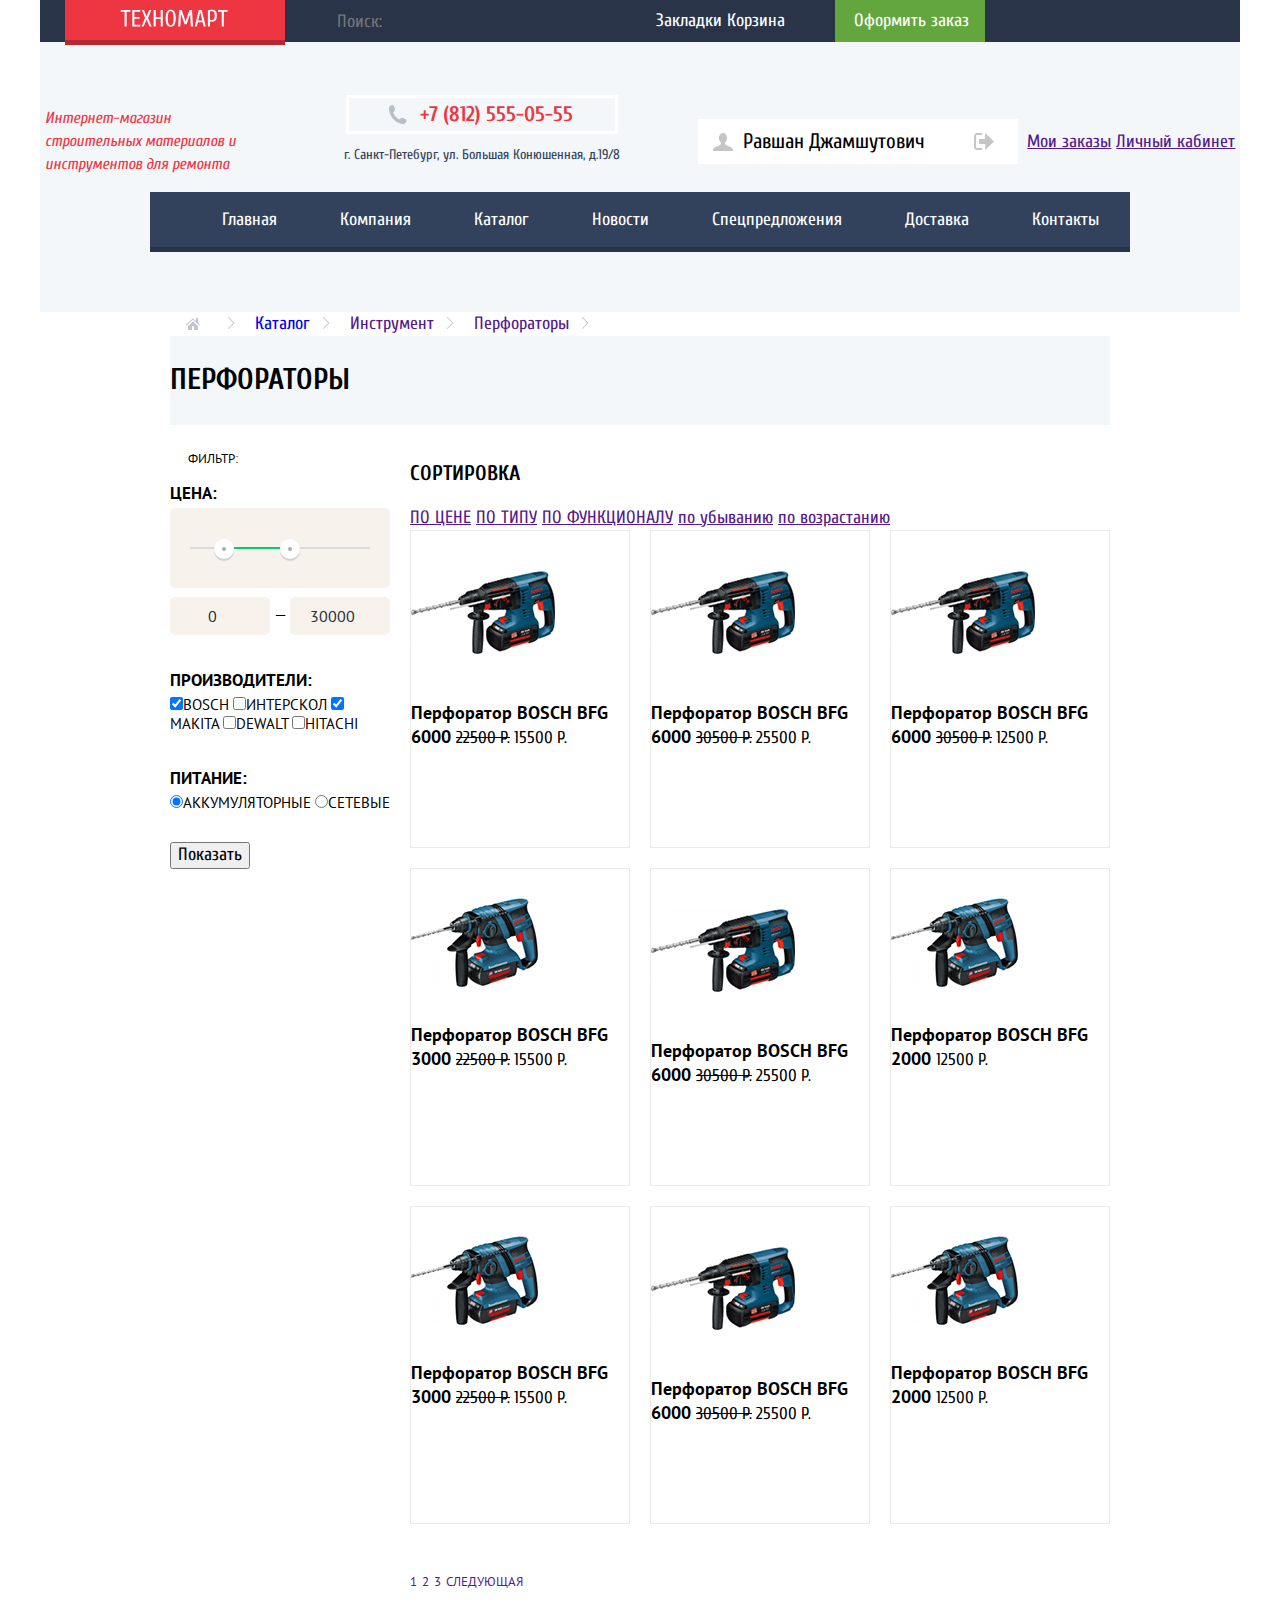
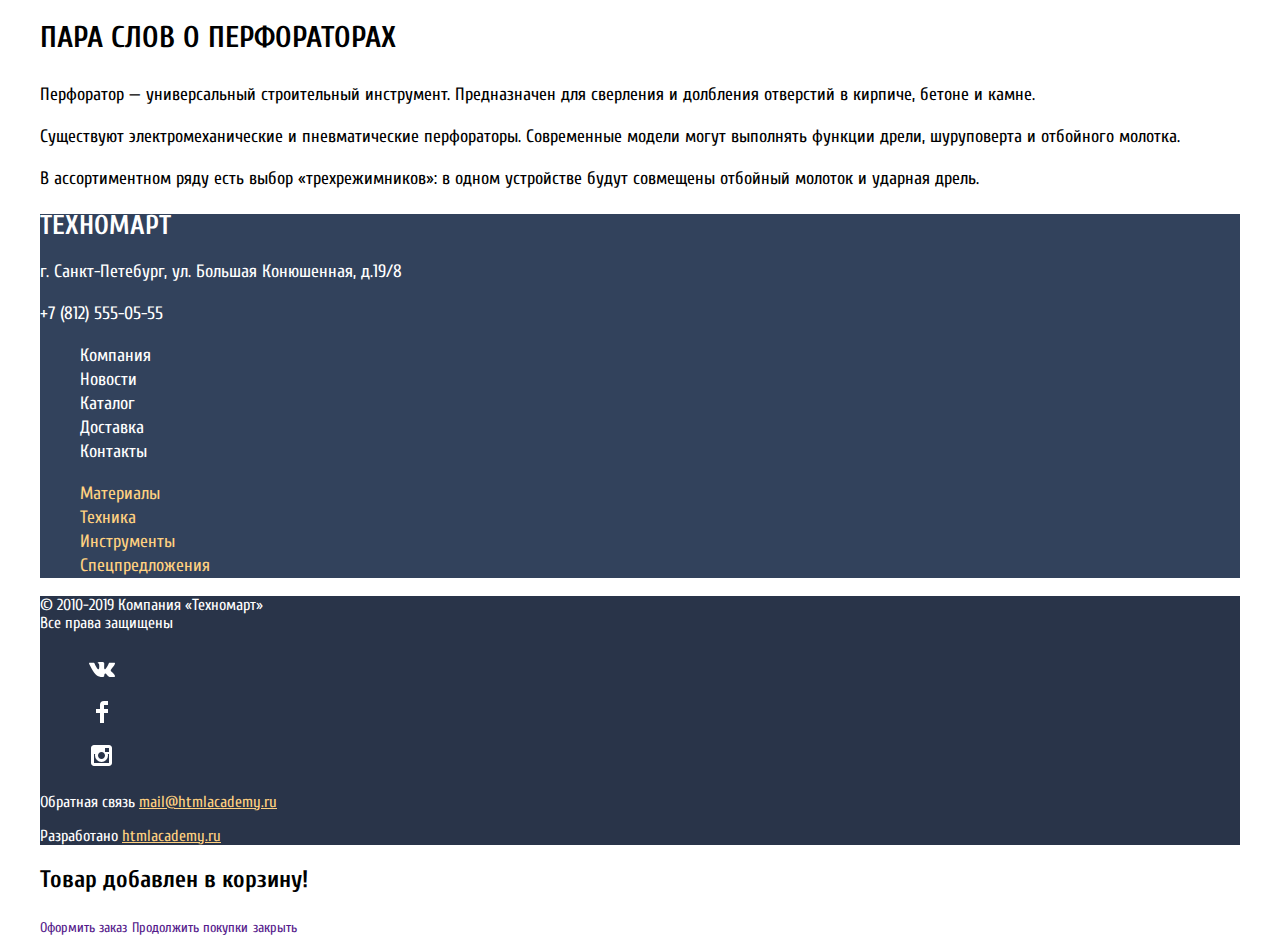
==== commit edb3a453: "css" ====
--- a/catalog.html
+++ b/catalog.html
@@ -58,14 +58,16 @@
         </ul>
       </nav>
     </header>
-    <main>
-      <ul>
-        <li><a href="index.html">Главная</a></li>
+    <main class="page-catalog container">
+      <ul class="breadcrumbs">
+        <li><a class="icon-home" href="index.html"></a></li>
         <li><a href="catalog.html">Каталог</a></li>
         <li><a href="">Инструмент</a></li>
         <li><a href="">Перфораторы</a></li>
       </ul>
-      <h1>ПЕРФОРАТОРЫ</h1>
+      <h1 class="page-title">ПЕРФОРАТОРЫ</h1>
+
+    <section class="filters">
       <div class="filters-header">
         ФИЛЬТР:
       </div>
@@ -104,23 +106,24 @@
           <label><input type="radio" checked name="network" value="battery"/>АККУМУЛЯТОРНЫЕ</label>
           <label><input type="radio" name="network" value="supply"/>СЕТЕВЫЕ</label>
         </fieldset>
-        <button type="submit">Поиск</button>
+        <button type="submit">Показать</button>
       </form>
-      <section>
+    </section>
+    <section class="catalog">
+      <div class="catalog-sort">
         <h3>СОРТИРОВКА</h3>
         <a href="">ПО ЦЕНЕ</a>
         <a href="">ПО ТИПУ</a>
         <a href="">ПО ФУНКЦИОНАЛУ</a>
         <a href="">по убыванию</a>
         <a href="">по возрастанию</a>
-      </section>
-      <section>
-        <ul class="popular-items">
-          <li>
-            <p>
-              <img src="img/boschbfg6000.jpg" width="144" height="128" alt="boschbfg6000">
-            </p>
-            <p>
+      </div>
+        <ul class="catalog-list">
+          <li class="catalog-item">
+            <p>
+              <img src="img/boschbfg6000.jpg" width="144" height="128" alt="boschbfg6000">
+            </p>
+            <p class="cards-back">
               <a href="">КУПИТЬ</a>
               <a href="">В ЗАКЛАДКИ</a>
             </p>
@@ -134,11 +137,11 @@
               15500 Р.
             </span>
           </li>
-          <li>
-            <p>
-              <img src="img/boschbfg6000.jpg" width="144" height="128" alt="boschbfg6000">
-            </p>
-            <p>
+          <li class="catalog-item">
+            <p>
+              <img src="img/boschbfg6000.jpg" width="144" height="128" alt="boschbfg6000">
+            </p>
+            <p class="cards-back">
               <a href="">КУПИТЬ</a>
               <a href="">В ЗАКЛАДКИ</a>
             </p>
@@ -152,11 +155,11 @@
               25500 Р.
             </span>
           </li>
-          <li>
-            <p>
-              <img src="img/boschbfg6000.jpg" width="144" height="128" alt="boschbfg6000">
-            </p>
-            <p>
+          <li class="catalog-item">
+            <p>
+              <img src="img/boschbfg6000.jpg" width="144" height="128" alt="boschbfg6000">
+            </p>
+            <p class="cards-back">
               <a href="">КУПИТЬ</a>
               <a href="">В ЗАКЛАДКИ</a>
             </p>
@@ -170,11 +173,11 @@
               12500 Р.
             </span>
           </li>
-          <li>
+          <li class="catalog-item">
             <p>
               <img src="img/boschbfg20003000.jpg" width="127" height="112" alt="boschbfg3000">
             </p>
-            <p>
+            <p class="cards-back">
               <a href="">КУПИТЬ</a>
               <a href="">В ЗАКЛАДКИ</a>
             </p>
@@ -188,11 +191,11 @@
               15500 Р.
             </span>
           </li>
-          <li>
-            <p>
-              <img src="img/boschbfg6000.jpg" width="144" height="128" alt="boschbfg6000">
-            </p>
-            <p>
+          <li class="catalog-item">
+            <p>
+              <img src="img/boschbfg6000.jpg" width="144" height="128" alt="boschbfg6000">
+            </p>
+            <p class="cards-back">
               <a href="">КУПИТЬ</a>
               <a href="">В ЗАКЛАДКИ</a>
             </p>
@@ -206,11 +209,11 @@
               25500 Р.
             </span>
           </li>
-          <li>
+          <li class="catalog-item">
             <p>
               <img src="img/boschbfg20003000.jpg" width="127" height="112" alt="boschbfg2000">
             </p>
-            <p>
+            <p class="cards-back">
               <a href="">КУПИТЬ</a>
               <a href="">В ЗАКЛАДКИ</a>
             </p>
@@ -223,11 +226,11 @@
           <span class="price">
             12500 Р.
           </span>
-          <li>
+          <li class="catalog-item">
             <p>
               <img src="img/boschbfg20003000.jpg" width="127" height="112" alt="boschbfg3000">
             </p>
-            <p>
+            <p class="cards-back">
               <a href="">КУПИТЬ</a>
               <a href="">В ЗАКЛАДКИ</a>
             </p>
@@ -241,11 +244,11 @@
               15500 Р.
             </span>
           </li>
-          <li>
-            <p>
-              <img src="img/boschbfg6000.jpg" width="144" height="128" alt="boschbfg6000">
-            </p>
-            <p>
+          <li class="catalog-item">
+            <p>
+              <img src="img/boschbfg6000.jpg" width="144" height="128" alt="boschbfg6000">
+            </p>
+            <p class="cards-back">
               <a href="">КУПИТЬ</a>
               <a href="">В ЗАКЛАДКИ</a>
             </p>
@@ -259,11 +262,11 @@
               25500 Р.
             </span>
           </li>
-          <li>
+          <li class="catalog-item">
             <p>
               <img src="img/boschbfg20003000.jpg" width="127" height="112" alt="boschbfg2000">
             </p>
-            <p>
+            <p class="cards-back">
               <a href="">КУПИТЬ</a>
               <a href="">В ЗАКЛАДКИ</a>
             </p>
@@ -285,49 +288,56 @@
         <a href="">СЛЕДУЮЩАЯ</a>
       </div>
     </section>
+              </main>
+              <!-- /*пара слов о перфораторах полежит пока отдельно*/ -->
     <section class="about-perforators">
-      <h3>ПАРА СЛОВ О ПЕРФОРАТОРАХ</h2>
+        <h3>ПАРА СЛОВ О ПЕРФОРАТОРАХ</h2>
         <p>Перфоратор — универсальный строительный инструмент. Предназначен для сверления и долбления отверстий в кирпиче, бетоне и камне.</p>
         <p>Существуют электромеханические и пневматические перфораторы. Современные модели могут выполнять функции дрели, шуруповерта и отбойного молотка.</p>
         <p>В ассортиментном ряду есть выбор «трехрежимников»: в одном устройстве будут совмещены отбойный молоток и ударная дрель.</p>
-      </section>
-    </main>
+    </section>
+
     <footer>
-      <section>
+      <section class="footer-top">
         <h2>ТЕХНОМАРТ</h2>
-        <div>
-          <p>
-            г. Санкт-Петебург, ул. Большая Конюшенная, д.19/8
-          </p>
-          <p>
-            +7 (812) 555-05-55
-          </p>
+        <div class="footer-adress">
+          <p>г. Санкт-Петебург, ул. Большая Конюшенная, д.19/8</p>
+          <p>+7 (812) 555-05-55</p>
         </div>
-      </section>
-      <section>
-        <ul>
-          <li><a href="">Компания</a></li>
-          <li><a href="">Новости</a></li>
-          <li><a href="catalog.html">Каталог</a></li>
-          <li><a href="">Доставка</a></li>
-          <li><a href="">Контакты</a></li>
-        </ul>
-        <ul>
-          <li><a href="">Материалы</a></li>
-          <li><a href="">Техника</a></li>
-          <li><a href="">Инструменты</a></li>
-          <li><a href="">Спецпредложения</a></li>
-        </ul>
+      <ul class="footer-links">
+        <li><a href="">Компания</a></li>
+        <li><a href="">Новости</a></li>
+        <li><a href="catalog.html">Каталог</a></li>
+        <li><a href="">Доставка</a></li>
+        <li><a href="">Контакты</a></li>
+      </ul>
+      <ul class="footer-links products-footer-links">
+        <li><a href="">Материалы</a></li>
+        <li><a href="">Техника</a></li>
+        <li><a href="">Инструменты</a></li>
+        <li><a href="">Спецпредложения</a></li>
+      </ul>
       </section>
       <section class="footer-bottom">
-        <p>
+        <p class="copyright">
           &copy; 2010-2019 Компания &laquo;Техномарт&raquo; <br>
           Все права защищены
         </p>
-        <ul>
-          <li><a href="#">Вконтакте</a></li>
-          <li><a href="#">Фейсбук</a></li>
-          <li><a href="#">Инстаграм</a></li>
+        <ul class="footer-links social-links">
+          <li><a class="social-button" href="#">
+          <span class="visually-hidden">Вконтакте</span>
+          <svg xmlns="http://www.w3.org/2000/svg" width="26" height="15" viewBox="0 0 26 15"><path fill="#FFF" d="M16.138 11.51c.956-.309 2.18 2.04 3.483 2.939.978.681 1.727.534 1.727.534l3.473-.05s1.815-.112.957-1.554c-.071-.12-.503-1.069-2.585-3.022-2.177-2.043-1.882-1.712.739-5.244 1.597-2.153 2.236-3.468 2.036-4.028-.192-.539-1.365-.399-1.365-.399L20.69.713c-.381.001-.704.119-.851.515-.003.004-.621 1.666-1.445 3.079-1.741 2.989-2.436 3.148-2.724 2.961-.661-.433-.494-1.737-.494-2.664 0-2.897.432-4.105-.846-4.417-.427-.104-.739-.172-1.828-.182-1.392-.021-2.574 0-3.244.329-.445.223-.786.712-.579.74.26.035.843.16 1.155.586.401.552.389 1.789.389 1.789s.229 3.411-.54 3.834c-.528.29-1.25-.302-2.803-3.016-.793-1.388-1.392-2.922-1.392-2.922s-.116-.285-.326-.441c-.25-.185-.6-.244-.6-.244L.848.684S.29.7.085.946c-.182.218-.015.668-.015.668s2.909 6.881 6.203 10.347c3.02 3.182 6.452 2.971 6.452 2.971h1.555s.469-.054.709-.312c.224-.24.214-.691.214-.691s-.031-2.109.935-2.419z"/></svg>
+        </a>
+      </li>
+          <li><a class="social-button" href="#">
+          <span class="visually-hidden">Фейсбук</span>
+          <svg xmlns="http://www.w3.org/2000/svg" width="12" height="22" viewBox="0 0 12 22"><path fill="#FFF" d="M12 4V0H8a4 4 0 0 0-4 4v4H0v4h4v10h4V12h4V8H8V4h4z"/></svg>
+          </a>
+        </li>
+          <li><a class="social-button" href="#">
+          <span class="visually-hidden">Инстаграм</span>
+          <svg xmlns="http://www.w3.org/2000/svg" width="21" height="21" viewBox="0 0 21 21"><path fill="#FFF" d="M18 0H3C1.35 0 0 1.35 0 3v15c0 1.65 1.35 3 3 3h15c1.65 0 3-1.35 3-3V3c0-1.65-1.35-3-3-3zm-7.5 7c1.93 0 3.5 1.57 3.5 3.5S12.43 14 10.5 14 7 12.43 7 10.5 8.57 7 10.5 7zM18 18H3V9h1.181A6.504 6.504 0 0 0 4 10.5a6.5 6.5 0 1 0 13 0 6.45 6.45 0 0 0-.181-1.5H18v9zm0-11h-4V3h4v4z"/></svg>
+          </a></li>
         </ul>
         <p>
           <span>Обратная связь</span>
--- a/css/style.css
+++ b/css/style.css
@@ -9,6 +9,8 @@
   /*header colors*/
   --header-blue: #293449;
   --header-green: #63A63E;
+  --header-logo-shadow: rgba(0, 0, 0, 0.24);
+  --header-background: #F3F7F9;
 
   /* header hover colors*/
   --header-hover-green: #5FBB2D;
@@ -19,10 +21,30 @@
   --login-active: #C5C5C5;
 
   /*nav colors*/
-  --nav-main-blue: #32425C;
-  --nav-hover-blue: #293449;
-  --nav-active-blue:  #1D2739;
-}
+  --main-blue: #32425C;
+  --hover-blue: #293449;
+  --active-blue:  #1D2739;
+
+  /*filter color*/
+  --filters-background: #F7F3EC;
+  --range-control: #ababab;
+  --range-box-shadow: #cfcfcf;
+  --range-control-scale: #D7DCDE;
+  --range-control-bar: #00ca74;
+  --price-control-input: #283136;
+
+  /*index-main-colors*/
+  --index-materials: #FFBF47;
+  --index-tools: #3BBCE3;
+  --index-technic: #DC91D8;
+  --index-discounts: #8ED78F;
+  --main-header: #F9F5F0;
+  --cards-border: #EAEAEA;
+
+  /*footer*/
+  --yellow-links: #FFD180;
+}
+
 
 
 body {
@@ -36,7 +58,7 @@
 }
 
 header {
-  background-color: #F3F7F9;
+  background-color: var(--header-background);
   padding-bottom: 60px;
   /* text-align: center; */
 }
@@ -54,7 +76,7 @@
 .header-logo a {
   padding: 17px 57px 13px 55px;
   background-color: var(--basic-red);
-  box-shadow: inset 0 -5px 0 rgba(0, 0, 0, 0.24);
+  box-shadow: inset 0 -5px 0 var(--header-logo-shadow);
 }
 
 .header-logo:active {
@@ -67,7 +89,7 @@
 
 .search-form-input {
   background-color: var(--header-blue);
-  border: 0px;
+  border: 0;
   width: 100%;
   height: 42px;
   outline: none;
@@ -77,6 +99,7 @@
   background-color: var(--basic-white);
   border: 0px;
 }
+
 
 .place-order {
   margin-right: 130px;
@@ -124,12 +147,6 @@
 .header-login-svg:hover {
   fill: var(--basic-red);
 }
-
-/* .header-login-button {
-background-image: url(../img/icon-login.svg);
-background-repeat: no-repeat;
-background-position: 19px center;
-} */
 
 .header-login a:hover {
   color: var(--basic-red);
@@ -190,7 +207,7 @@
 
 .header-contacts {
   text-align: center;
-  background: #F3F7F9;
+  background: var(--header-background);
   margin-left: 93px;
   margin-right: 69px;
   margin-bottom: 3px;
@@ -218,7 +235,7 @@
   padding: 0;
   font-size: 14px;
   line-height: 24px;
-  color: var(--nav-main-blue);
+  color: var(--main-blue);
   align-items: center;
   text-align: center;
   font-family: "Cuprum", Arial, sans-serif;
@@ -231,12 +248,12 @@
 
 .site-navigation {
   width: 940px;
-  background: var(--nav-main-blue);
+  background: var(--main-blue);
   list-style: none;
   display: flex;
   justify-content: space-around;
   align-items: center;
-  box-shadow: inset 0px -5px 0px #293449;
+  box-shadow: inset 0 -5px 0 var(--header-blue);
   margin: 0 auto;
   padding-top: 16px;
   padding-bottom: 20px;
@@ -274,12 +291,60 @@
   font-weight: bold;
   font-size: 24px;
   line-height: 30px;
-  background-color: var(--nav-main-blue); /*временно, чтоб было видно белый шрифт*/
+  background-color: var(--main-blue); /*временно, чтоб было видно белый шрифт*/
   color: var(--basic-white);
-}
+  display: grid;
+  grid-template-areas: "main-1 main-2 main-3"
+                       "main-6 main-6 main-4"
+                       "main-6 main-6 main-5";
+  grid-template-columns: repeat(3, 300px);
+  grid-template-rows: repeat(3, 123px);
+  grid-gap: 20px;
+}
+
+.materials {
+  grid-area: main-1;
+  background-color: var(--index-materials);
+}
+
+.tools {
+  grid-area: main-2;
+  background-color: var(--index-tools);
+}
+
+.technic {
+  grid-area: main-3;
+  background-color: var(--index-technic);
+}
+
+.discounts {
+  grid-area: main-4;
+  background-color: var(--index-discounts);
+}
+
+.delivery {
+  grid-area: main-5;
+  background-color: var(--index-materials);
+}
+
+.slider {
+  grid-area: main-6;
+}
+
+
+.popular-header {
+  max-width: 940px;
+  background-color: var(--main-header);
+  font-size: 30px;
+  line-height: 30px;
+  color: var(--main-blue);
+  display: flex;
+  justify-content: space-between;
+  align-items: center;
+}
+
 
 .main-info a,
-.slider a,
 .popular-header a {
   font-weight: normal;
   font-size: 14px;
@@ -298,22 +363,149 @@
   font-weight: bold;
   font-size: 36px;
   line-height: 36px;
-}
-
-.slider {
-  background-color: var(--nav-main-blue);
-  color: var(--basic-white);
-}
-
-.popular-header {
-  font-size: 30px;
-  line-height: 30px;
-}
+  margin-top: 23px;
+  margin-bottom: 0;
+}
+
+.real-mens-toys {
+  font-weight: normal;
+  font-size: 18px;
+  line-height: 24px;
+  margin-top: 5px;
+  margin-bottom: 0;
+}
+
+.slide-perforators {
+  background-image: url(../img/perforators.jpg);
+}
+
+
 
 .popular-items {
   font-family: "PT Sans", Arial, sans-serif;
   font-style: normal;
   font-weight: bold;
+  list-style: none;
+  display: flex;
+  justify-content: space-between;
+}
+
+.page-title {
+  margin: 0;
+margin-bottom: 15px;
+padding-top: 29px;
+padding-bottom: 30px;
+font-size: 30px;
+line-height: 30px;
+background-color: var(--header-background);
+}
+
+.page-catalog {
+  max-width: 940px;
+  margin: 0 auto;
+  display: grid;
+  grid-template-columns: 220px 1fr;
+  align-content: start;
+}
+
+.page-catalog .page-title {
+  grid-column: 1 / -1;
+}
+
+.page-catalog .breadcrumbs {
+  grid-column: 1 / -1;
+}
+
+.catalog-sort {
+  grid-column: 1 / -1;
+}
+
+.breadcrumbs {
+  padding: 0;
+  margin: 0;
+  list-style: none;
+  display: flex;
+  justify-content: flex-start;
+ flex-wrap: wrap;
+}
+
+.breadcrumbs li {
+  position: relative;
+  margin-right: 40px;
+}
+
+.breadcrumbs a {
+  text-decoration: none;
+}
+
+.icon-home {
+  background-image: url("../img/icon-home.svg");
+  text-align: center;
+  line-height: 21px;
+  background-repeat: no-repeat;
+  background-position: center;
+  padding-left: 45px;
+}
+
+.breadcrumbs li::after {
+ content: "";
+  position: absolute;
+  top: 5px;
+ right: -20px;
+ width: 8px;
+ height: 12px;
+  background-image: url("../img/icon-right-small.svg");
+  background-repeat: no-repeat;
+  background-position: 0 0;
+}
+
+/* Catalog */
+.catalog {
+  margin-left: 20px;
+}
+
+.catalog-list {
+  list-style: none;
+  display: flex;
+  flex-wrap: wrap;
+  padding: 0;
+  margin: 0;
+  margin-bottom: 25px;
+
+}
+
+.catalog-item {
+  width: 220px;
+  min-height: 318px;
+  margin-right: 20px;
+  margin-bottom: 20px;
+  border: 1px solid var(--cards-border);
+  box-sizing: border-box;
+}
+
+.catalog-item:nth-child(3n) {
+  margin-right: 0;
+}
+
+.cards {
+  text-align: center;
+  width: 220px;
+  border: 1px solid var(--cards-border);
+  box-sizing: border-box;
+}
+
+.item-name {
+  font-family: "PT Sans", Arial, sans-serif;
+  font-style: normal;
+  font-weight: bold;
+  font-size: 18px;
+  line-height: 20px;
+  text-align: center;
+  align-items: center;
+}
+
+.cards-back {
+  display: none;
 }
 
 .popular-items a {
@@ -326,7 +518,22 @@
 }
 
 .popular-manufactures-list {
+  max-width: 940px;
   list-style: none;
+  display: flex;
+  justify-content: space-between;
+  flex-wrap: wrap;
+  }
+
+.manufactures-cards {
+  width: 220px;
+  height: 145px;
+  border: 1px solid var(--cards-border);
+  box-sizing: border-box;
+  align-items: center;
+  text-align: center;
+  margin-bottom: 20px;
+  flex-grow: 0;
 }
 
 .price {
@@ -347,6 +554,10 @@
   line-height: 30px;
 }
 
+.slide-hidden {
+  display: none;
+}
+
 .secrvices p {
   font-family: "PT Sans", Arial, sans-serif;
   font-style: normal;
@@ -356,7 +567,7 @@
 }
 
 .delivery-guarantee-credit h3 {
-  color: var(--nav-main-blue);
+  color: var(--main-blue);
   font-size: 30px;
   line-height: 30px;
 }
@@ -381,7 +592,7 @@
 }
 
 .logistics-company {
-  list-style: none;
+  list-style-image: url(../img/delivery-list-style.png);
 }
 
 .company-information a {
@@ -395,12 +606,7 @@
   padding: 11px 24px 9px 24px;
   background-color: var(--basic-red);
   text-decoration: none;
-  color: var(--basic-white);s
-}
-
-.footer-bottom {
-  font-size: 16px;
-  line-height: 18px;
+  color: var(--basic-white);
 }
 
 .added-to-cart h2 {
@@ -418,7 +624,7 @@
 
 /*filters*/
 .filters-header {
-  background-color: #F7F3EC;
+  background-color: var(--filters-background:);
   font-family: "PT Sans", Arial, sans-serif;
   font-style: normal;
   font-weight: normal;
@@ -432,6 +638,19 @@
   padding-left: 18px;
 }
 
+
+.filters {
+  width: 220px;
+}
+
+.filters fieldset {
+  padding: 0;
+  margin: 0;
+  margin-bottom: 30px;
+  border: none;
+}
+
+
 .manufactures-filter,
 .power-supply {
   font-family: "PT Sans", Arial, sans-serif;
@@ -450,12 +669,47 @@
   line-height: 30px;
 }
 
-
-/*фильтр по цене*/
-.filter-item {
-  margin: 0;
-  padding: 0;
-  border: none;
+.company-information-container {
+  display: flex;
+}
+
+/*footer*/
+
+.footer-top {
+  background-color: var(--main-blue);
+}
+
+.footer-bottom {
+  font-size: 16px;
+  line-height: 18px;
+  background-color: var(--hover-blue);
+}
+
+.footer-links {
+  list-style: none;
+}
+
+.footer-links a {
+  color: var(--basic-white);
+  text-decoration: none;
+}
+
+.products-footer-links a,
+.footer-bottom a {
+  color: var(--yellow-links);
+}
+
+.footer-bottom p,
+.footer-top {
+  color: var(--basic-white);
+}
+
+.social-button {
+  display: flex;
+  align-items: center;
+  justify-content: center;
+  width: 43px;
+  height: 43px;
 }
 
 .range-filter {
@@ -474,7 +728,7 @@
 .range-controls {
   position: relative;
   height: 41px;
-  background-color: #F7F3EC;
+  background-color: var(--filters-background);
   border-radius: 5px;
   margin-bottom: 9px;
   padding-top: 39px;
@@ -484,13 +738,13 @@
 
 .range-controls .scale {
   height: 2px;
-  background: #D7DCDE;
+  background: var(--range-control-scale);
 }
 
 .range-controls .bar {
   width: 80%;
   height: 2px;
-  background: #00ca74;
+  background: var(--range-control-bar);
 }
 
 .range-controls .toggle {
@@ -500,10 +754,10 @@
   width: 4px;
   height: 4px;
   padding: 0;
-  border: 8px solid #ffffff;
-  background-color: #ababab;
+  border: 8px solid var(--basic-white);
+  background-color: var(--range-control);
   border-radius: 50%;
-  box-shadow: 0 2px 1px 0 #cfcfcf;
+  box-shadow: 0 2px 1px 0 var(--range-box-shadow);
   cursor: pointer;
 }
 
@@ -520,12 +774,12 @@
   font-size: 16px;
   width: 80px;
   padding: 10px;
-  margin-left: 0px;
-  text-align: center;
-  color: #283136;
+  margin-left: 0;
+  text-align: center;
+  color: var(--price-control-input);
   border: none;
   border-radius: 5px;
-  background: #F7F3EC;
+  background: var(--filters-background);
 }
 
 .price-controls {
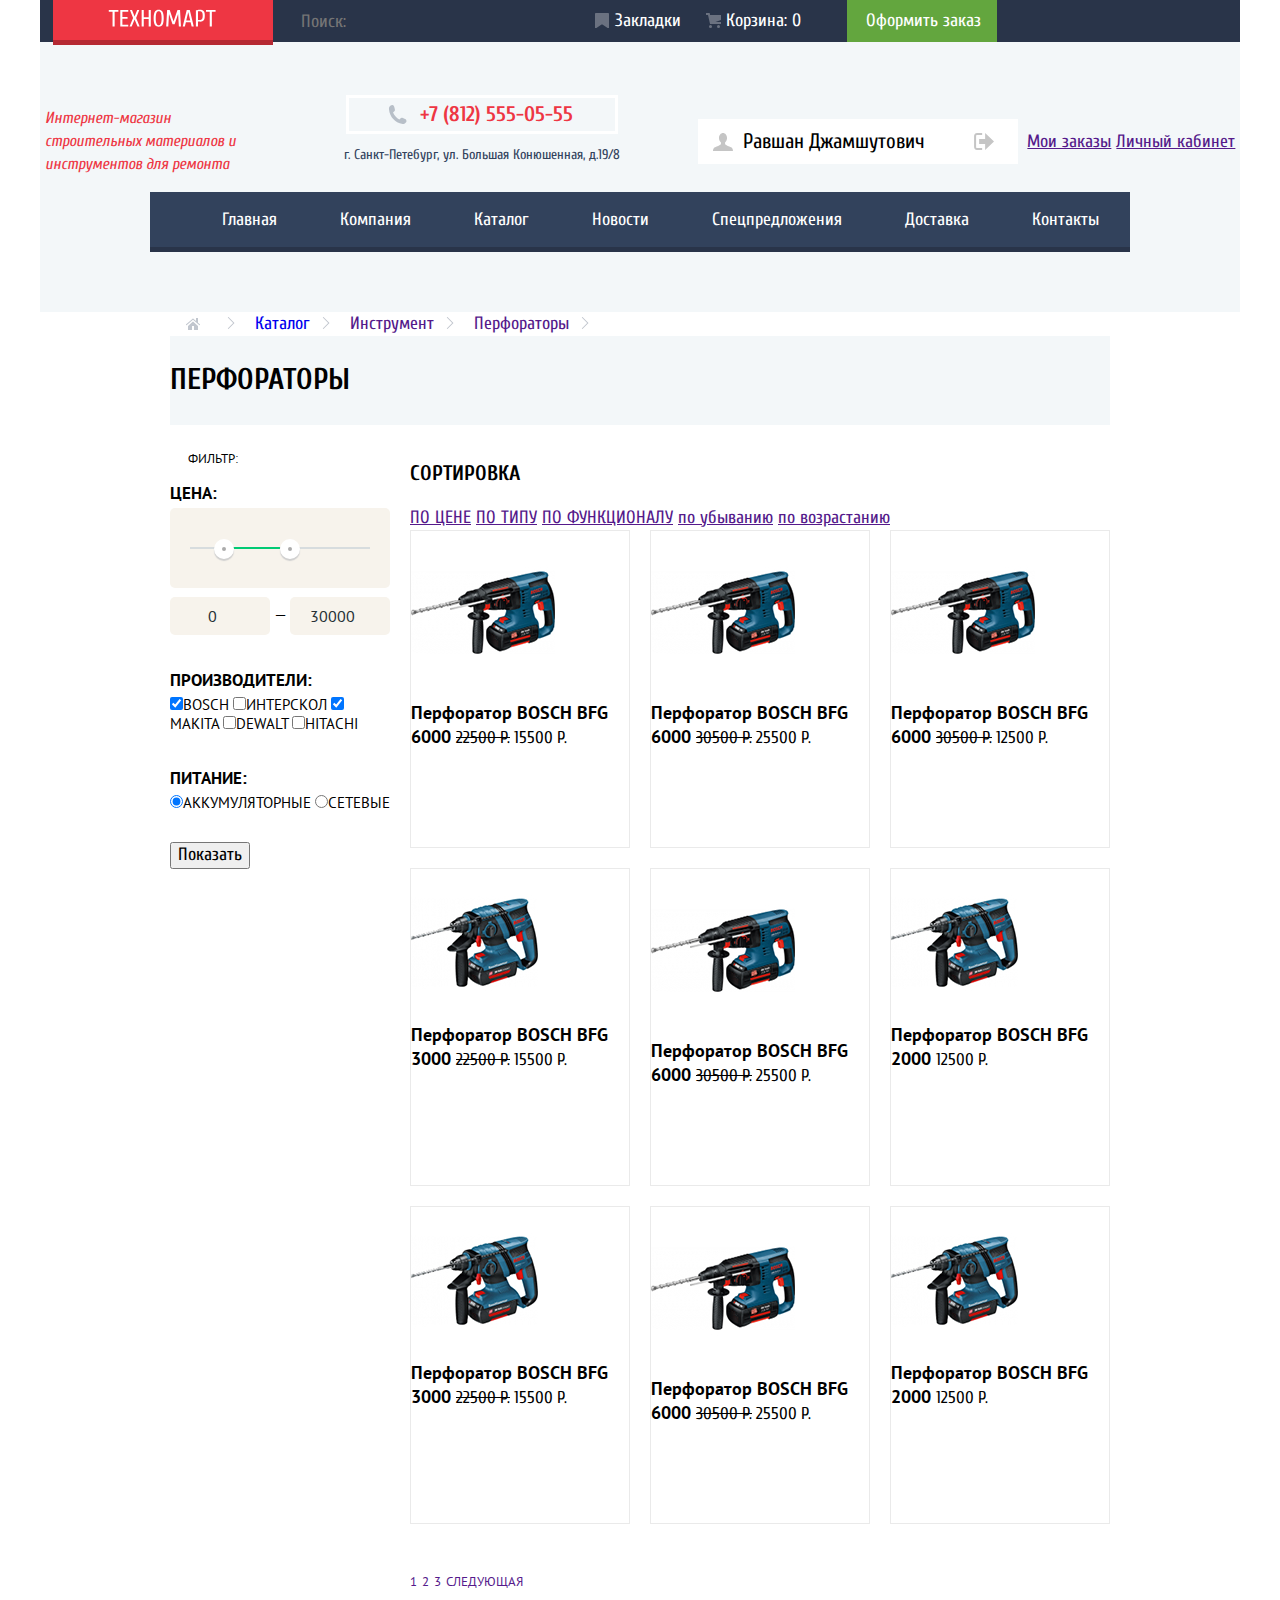
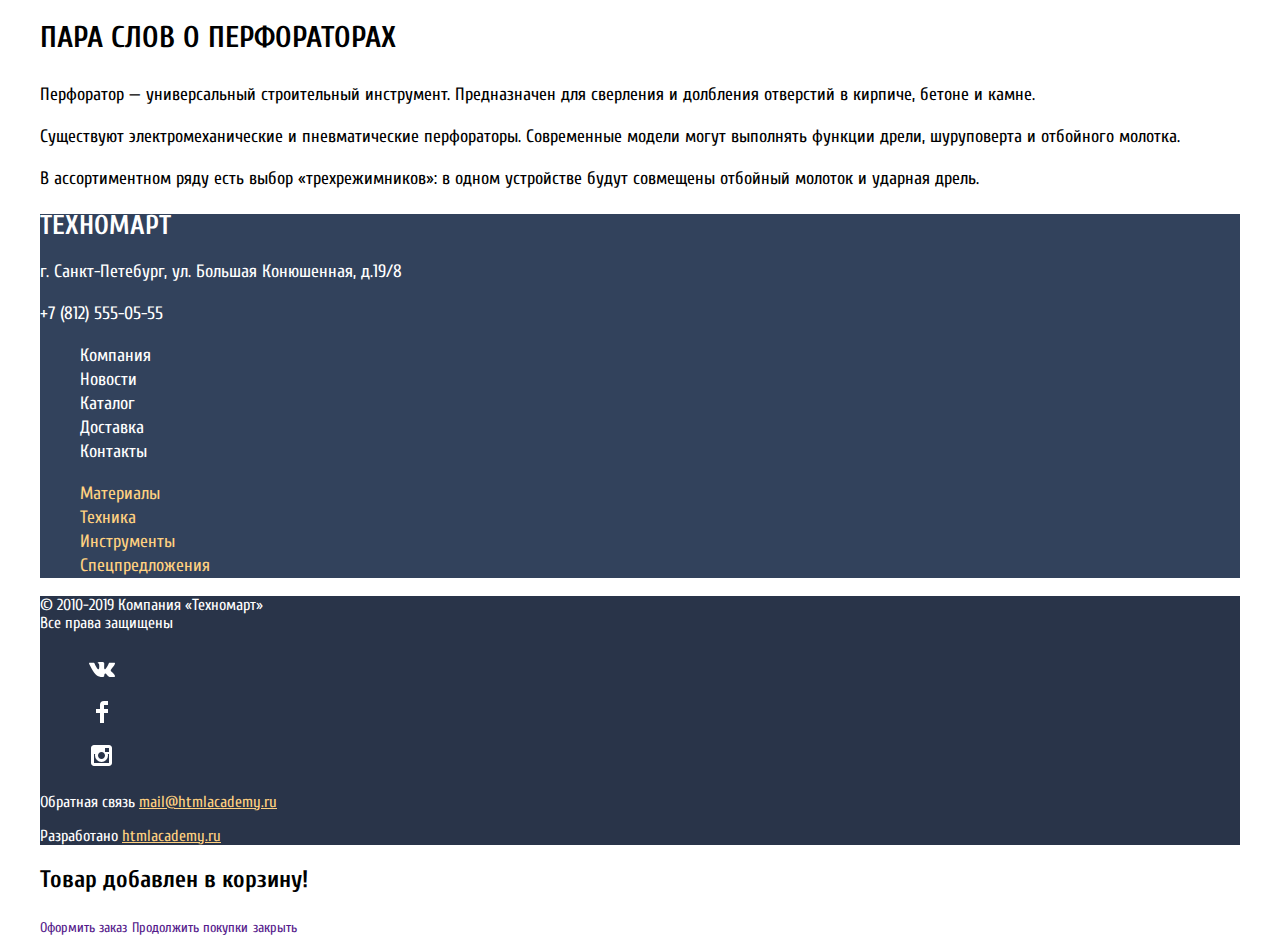
==== commit ff527f94: "css3" ====
--- a/catalog.html
+++ b/catalog.html
@@ -22,9 +22,9 @@
         </label>
       </form>
       <div class="bookmarks-cart">
-        <a href="">Закладки</a>
-        <a href="">Корзина</a>
-      </div>
+        <a class="bookmarks" href="">Закладки</a>
+        <a class="cart" href="">Корзина: 0</a>
+        </div>
       <div class="place-order">
         <a href="">Оформить заказ</a>
       </div>
--- a/css/style.css
+++ b/css/style.css
@@ -144,10 +144,6 @@
   margin-left: 10px;
 }
 
-.header-login-svg:hover {
-  fill: var(--basic-red);
-}
-
 .header-login a:hover {
   color: var(--basic-red);
 }
@@ -161,9 +157,69 @@
   color: var(--basic-white);
 }
 
+.cart::before {
+  content: "";
+  position: absolute;
+  top: 23px;
+  left: 0;
+  width: 15px;
+  height: 15px;
+  background-image: url("../img/icon-cart.svg");
+  background-repeat: no-repeat;
+  background-position: 0 0;
+  opacity: 0.3;
+}
+
+.bookmarks::before {
+  content: "";
+  position: absolute;
+  top: 23px;
+  left: 0;
+  width: 15px;
+  height: 15px;
+  background-image: url("../img/icon-bookmark.svg");
+  background-repeat: no-repeat;
+  background-position: 0 0;
+  opacity: 0.3;
+}
+
+.cart:hover::before,
+.bookmarks:hover::before {
+  opacity: 1;
+}
+
+
+.bookmarks-cart a {
+  position: relative;
+  padding: 20px;
+}
+
+.header-login a {
+  position: relative;
+  padding: 12px 27px 12px 45px;
+}
+
+.login-button::before {
+  content: "";
+  position: absolute;
+  top: 15px;
+  left: 15px;
+  width: 20px;
+  height: 17px;
+  background-image: url("../img/icon-login.svg");
+  background-repeat: no-repeat;
+  background-position: 0 0;
+  opacity: 0.3;
+}
+
+
+
+
 .logined-buttons {
   display: flex;
 }
+
+
 
 .logined-button-profile {
   text-decoration: none;
@@ -295,8 +351,8 @@
   color: var(--basic-white);
   display: grid;
   grid-template-areas: "main-1 main-2 main-3"
-                       "main-6 main-6 main-4"
-                       "main-6 main-6 main-5";
+  "main-6 main-6 main-4"
+  "main-6 main-6 main-5";
   grid-template-columns: repeat(3, 300px);
   grid-template-rows: repeat(3, 123px);
   grid-gap: 20px;
@@ -392,12 +448,12 @@
 
 .page-title {
   margin: 0;
-margin-bottom: 15px;
-padding-top: 29px;
-padding-bottom: 30px;
-font-size: 30px;
-line-height: 30px;
-background-color: var(--header-background);
+  margin-bottom: 15px;
+  padding-top: 29px;
+  padding-bottom: 30px;
+  font-size: 30px;
+  line-height: 30px;
+  background-color: var(--header-background);
 }
 
 .page-catalog {
@@ -426,7 +482,7 @@
   list-style: none;
   display: flex;
   justify-content: flex-start;
- flex-wrap: wrap;
+  flex-wrap: wrap;
 }
 
 .breadcrumbs li {
@@ -448,12 +504,12 @@
 }
 
 .breadcrumbs li::after {
- content: "";
+  content: "";
   position: absolute;
   top: 5px;
- right: -20px;
- width: 8px;
- height: 12px;
+  right: -20px;
+  width: 8px;
+  height: 12px;
   background-image: url("../img/icon-right-small.svg");
   background-repeat: no-repeat;
   background-position: 0 0;
@@ -523,7 +579,7 @@
   display: flex;
   justify-content: space-between;
   flex-wrap: wrap;
-  }
+}
 
 .manufactures-cards {
   width: 220px;
@@ -620,6 +676,7 @@
   font-size: 14px;
   line-height: 18px;
 }
+
 
 
 /*filters*/
@@ -671,6 +728,16 @@
 
 .company-information-container {
   display: flex;
+  justify-content: space-around;
+}
+
+.company-information {
+  flex-basis: 478px;
+}
+
+.map-contacts {
+  display: flex;
+  flex-direction: column;
 }
 
 /*footer*/
@@ -715,6 +782,7 @@
 .range-filter {
   width: 220px;
 }
+
 
 .filter-item legend {
   font-family: "PT Sans", Arial, sans-serif;
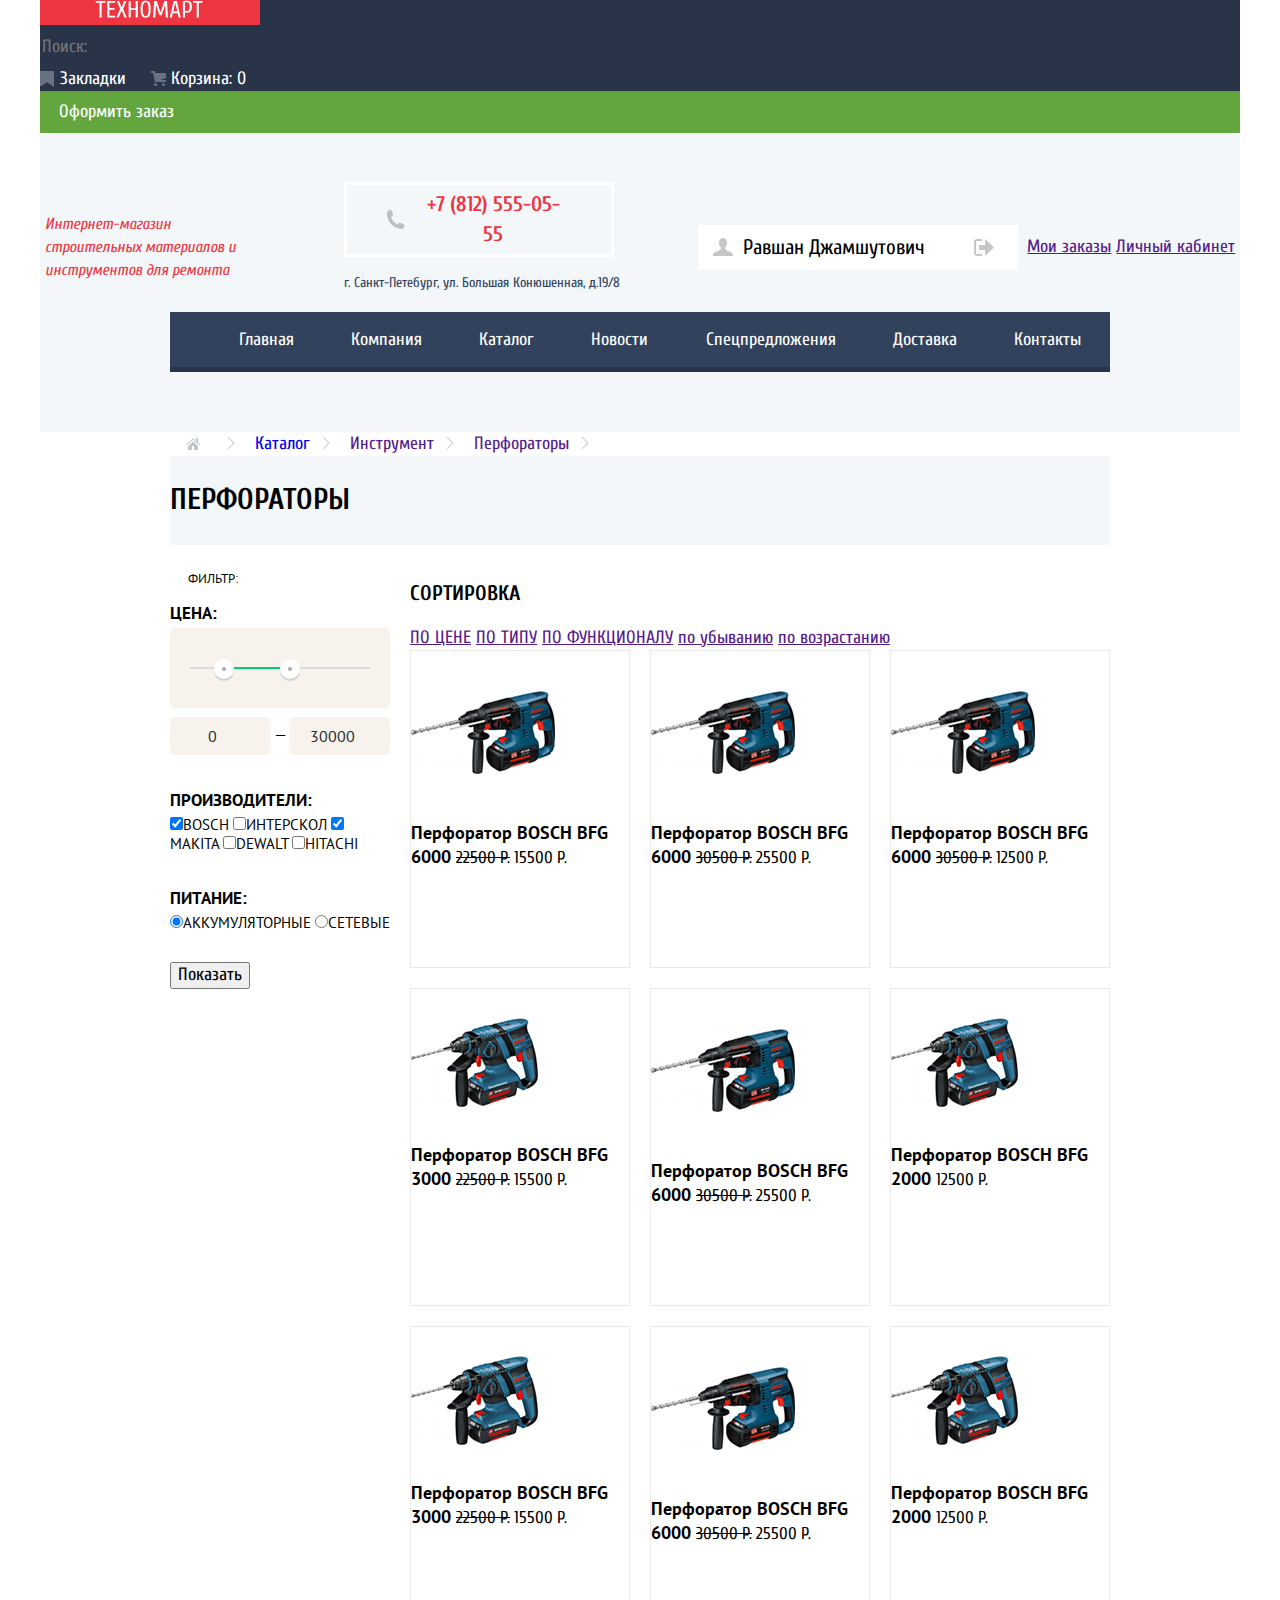
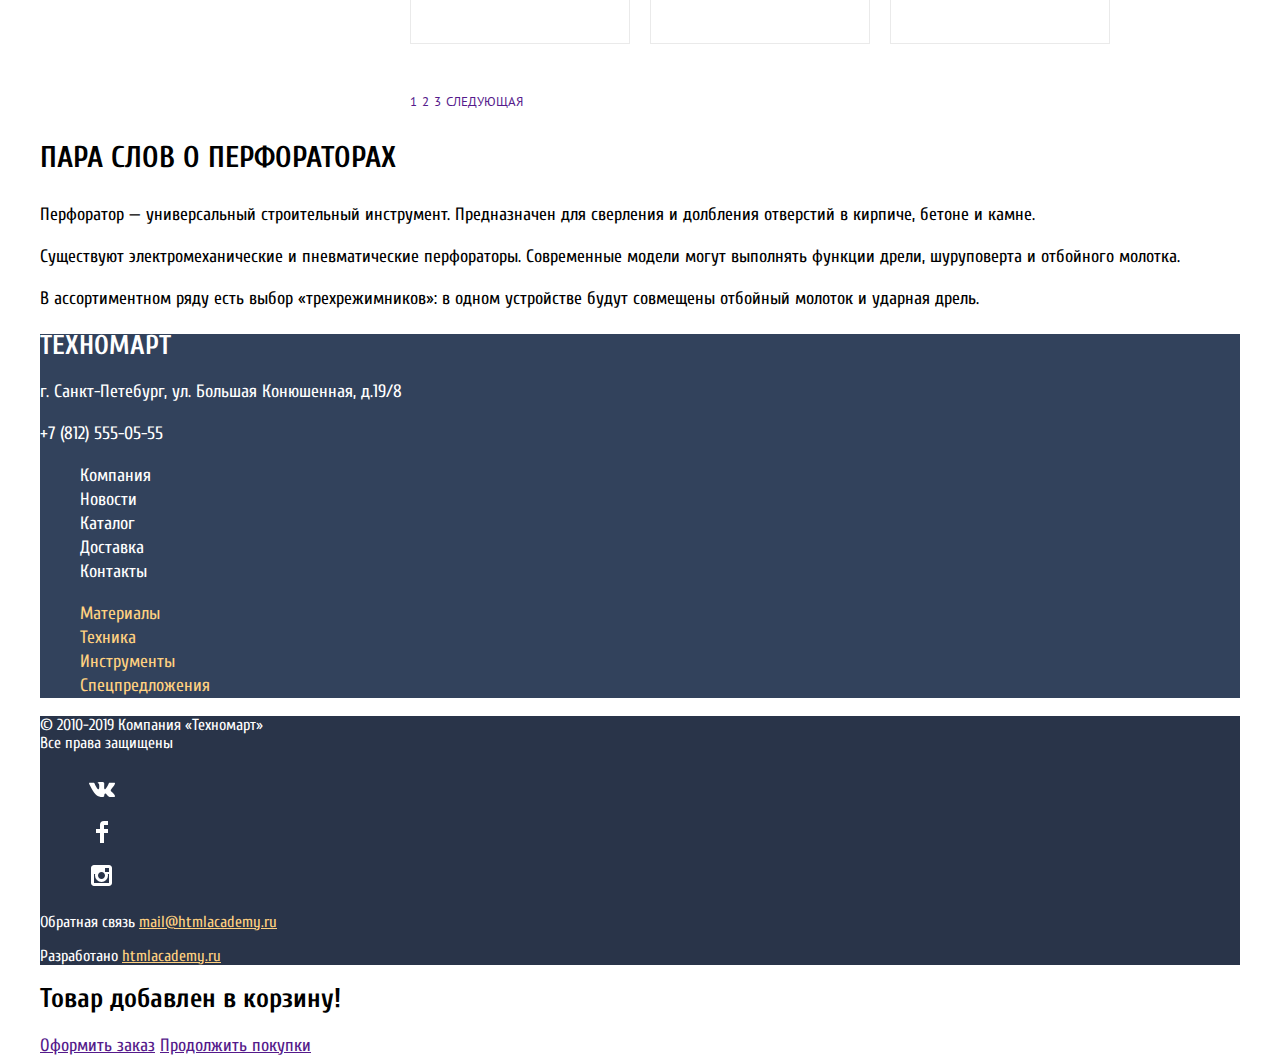
==== commit fd10a1e9: "исправил замечания" ====
--- a/catalog.html
+++ b/catalog.html
@@ -24,7 +24,7 @@
       <div class="bookmarks-cart">
         <a class="bookmarks" href="">Закладки</a>
         <a class="cart" href="">Корзина: 0</a>
-        </div>
+      </div>
       <div class="place-order">
         <a href="">Оформить заказ</a>
       </div>
@@ -67,57 +67,57 @@
       </ul>
       <h1 class="page-title">ПЕРФОРАТОРЫ</h1>
 
-    <section class="filters">
-      <div class="filters-header">
-        ФИЛЬТР:
-      </div>
-      <form class="" action="https://echo.htmlacademy.ru" method="get">
-        <fieldset class="filter-item">
-          <legend>ЦЕНА:</legend>
-          <div class="range-filter">
-            <div class="range-controls">
-              <div class="scale">
-                <div class="bar" style="
-                width: 30%;
-                margin-left: 20%"></div>
+      <section class="filters">
+        <div class="filters-header">
+          ФИЛЬТР:
+        </div>
+        <form class="" action="https://echo.htmlacademy.ru" method="get">
+          <fieldset class="filter-item">
+            <legend>ЦЕНА:</legend>
+            <div class="range-filter">
+              <div class="range-controls">
+                <div class="scale">
+                  <div class="bar" style="
+                  width: 30%;
+                  margin-left: 20%"></div>
+                </div>
+                <div class="toggle toggle-min" tabindex="0" style="
+                left: 20%"></div>
+                <div class="toggle toggle-max" tabindex="0" style="
+                left: 50%"></div>
               </div>
-              <div class="toggle toggle-min" tabindex="0" style="
-              left: 20%"></div>
-              <div class="toggle toggle-max" tabindex="0" style="
-              left: 50%"></div>
+              <div class="price-controls">
+                <input type="number" name="min-price" value="0">
+                <span class="space-between-price">—</span>
+                <input type="number" name="max-price" value="30000">
+              </div>
             </div>
-            <div class="price-controls">
-              <input type="number" name="min-price" value="0">
-              <span class="space-between-price">—</span>
-              <input type="number" name="max-price" value="30000">
-            </div>
-          </div>
-        </fieldset>
-        <fieldset class="manufactures-filter">
-          <legend>ПРОИЗВОДИТЕЛИ:</legend>
-          <label><input type="checkbox" checked name="BOSCH">BOSCH</label>
-          <label><input type="checkbox" name="interskol"/>ИНТЕРСКОЛ</label>
-          <label><input type="checkbox" checked name="makita"/>MAKITA</label>
-          <label><input type="checkbox" name="dewalt"/>DEWALT</label>
-          <label><input type="checkbox" name="hitachi"/>HITACHI</label>
-        </fieldset>
-        <fieldset class="power-supply">
-          <legend>ПИТАНИЕ:</legend>
-          <label><input type="radio" checked name="network" value="battery"/>АККУМУЛЯТОРНЫЕ</label>
-          <label><input type="radio" name="network" value="supply"/>СЕТЕВЫЕ</label>
-        </fieldset>
-        <button type="submit">Показать</button>
-      </form>
-    </section>
-    <section class="catalog">
-      <div class="catalog-sort">
-        <h3>СОРТИРОВКА</h3>
-        <a href="">ПО ЦЕНЕ</a>
-        <a href="">ПО ТИПУ</a>
-        <a href="">ПО ФУНКЦИОНАЛУ</a>
-        <a href="">по убыванию</a>
-        <a href="">по возрастанию</a>
-      </div>
+          </fieldset>
+          <fieldset class="manufactures-filter">
+            <legend>ПРОИЗВОДИТЕЛИ:</legend>
+            <label><input type="checkbox" checked name="BOSCH">BOSCH</label>
+            <label><input type="checkbox" name="interskol"/>ИНТЕРСКОЛ</label>
+            <label><input type="checkbox" checked name="makita"/>MAKITA</label>
+            <label><input type="checkbox" name="dewalt"/>DEWALT</label>
+            <label><input type="checkbox" name="hitachi"/>HITACHI</label>
+          </fieldset>
+          <fieldset class="power-supply">
+            <legend>ПИТАНИЕ:</legend>
+            <label><input type="radio" checked name="network" value="battery"/>АККУМУЛЯТОРНЫЕ</label>
+            <label><input type="radio" name="network" value="supply"/>СЕТЕВЫЕ</label>
+          </fieldset>
+          <button type="submit">Показать</button>
+        </form>
+      </section>
+      <section class="catalog">
+        <div class="catalog-sort">
+          <h3>СОРТИРОВКА</h3>
+          <a href="">ПО ЦЕНЕ</a>
+          <a href="">ПО ТИПУ</a>
+          <a href="">ПО ФУНКЦИОНАЛУ</a>
+          <a href="">по убыванию</a>
+          <a href="">по возрастанию</a>
+        </div>
         <ul class="catalog-list">
           <li class="catalog-item">
             <p>
@@ -288,13 +288,13 @@
         <a href="">СЛЕДУЮЩАЯ</a>
       </div>
     </section>
-              </main>
-              <!-- /*пара слов о перфораторах полежит пока отдельно*/ -->
-    <section class="about-perforators">
-        <h3>ПАРА СЛОВ О ПЕРФОРАТОРАХ</h2>
-        <p>Перфоратор — универсальный строительный инструмент. Предназначен для сверления и долбления отверстий в кирпиче, бетоне и камне.</p>
-        <p>Существуют электромеханические и пневматические перфораторы. Современные модели могут выполнять функции дрели, шуруповерта и отбойного молотка.</p>
-        <p>В ассортиментном ряду есть выбор «трехрежимников»: в одном устройстве будут совмещены отбойный молоток и ударная дрель.</p>
+  </main>
+  <!-- /*пара слов о перфораторах полежит пока отдельно*/ -->
+  <section class="about-perforators">
+    <h3>ПАРА СЛОВ О ПЕРФОРАТОРАХ</h2>
+      <p>Перфоратор — универсальный строительный инструмент. Предназначен для сверления и долбления отверстий в кирпиче, бетоне и камне.</p>
+      <p>Существуют электромеханические и пневматические перфораторы. Современные модели могут выполнять функции дрели, шуруповерта и отбойного молотка.</p>
+      <p>В ассортиментном ряду есть выбор «трехрежимников»: в одном устройстве будут совмещены отбойный молоток и ударная дрель.</p>
     </section>
 
     <footer>
@@ -304,19 +304,19 @@
           <p>г. Санкт-Петебург, ул. Большая Конюшенная, д.19/8</p>
           <p>+7 (812) 555-05-55</p>
         </div>
-      <ul class="footer-links">
-        <li><a href="">Компания</a></li>
-        <li><a href="">Новости</a></li>
-        <li><a href="catalog.html">Каталог</a></li>
-        <li><a href="">Доставка</a></li>
-        <li><a href="">Контакты</a></li>
-      </ul>
-      <ul class="footer-links products-footer-links">
-        <li><a href="">Материалы</a></li>
-        <li><a href="">Техника</a></li>
-        <li><a href="">Инструменты</a></li>
-        <li><a href="">Спецпредложения</a></li>
-      </ul>
+        <ul class="footer-links">
+          <li><a href="">Компания</a></li>
+          <li><a href="">Новости</a></li>
+          <li><a href="catalog.html">Каталог</a></li>
+          <li><a href="">Доставка</a></li>
+          <li><a href="">Контакты</a></li>
+        </ul>
+        <ul class="footer-links products-footer-links">
+          <li><a href="">Материалы</a></li>
+          <li><a href="">Техника</a></li>
+          <li><a href="">Инструменты</a></li>
+          <li><a href="">Спецпредложения</a></li>
+        </ul>
       </section>
       <section class="footer-bottom">
         <p class="copyright">
@@ -325,35 +325,35 @@
         </p>
         <ul class="footer-links social-links">
           <li><a class="social-button" href="#">
-          <span class="visually-hidden">Вконтакте</span>
-          <svg xmlns="http://www.w3.org/2000/svg" width="26" height="15" viewBox="0 0 26 15"><path fill="#FFF" d="M16.138 11.51c.956-.309 2.18 2.04 3.483 2.939.978.681 1.727.534 1.727.534l3.473-.05s1.815-.112.957-1.554c-.071-.12-.503-1.069-2.585-3.022-2.177-2.043-1.882-1.712.739-5.244 1.597-2.153 2.236-3.468 2.036-4.028-.192-.539-1.365-.399-1.365-.399L20.69.713c-.381.001-.704.119-.851.515-.003.004-.621 1.666-1.445 3.079-1.741 2.989-2.436 3.148-2.724 2.961-.661-.433-.494-1.737-.494-2.664 0-2.897.432-4.105-.846-4.417-.427-.104-.739-.172-1.828-.182-1.392-.021-2.574 0-3.244.329-.445.223-.786.712-.579.74.26.035.843.16 1.155.586.401.552.389 1.789.389 1.789s.229 3.411-.54 3.834c-.528.29-1.25-.302-2.803-3.016-.793-1.388-1.392-2.922-1.392-2.922s-.116-.285-.326-.441c-.25-.185-.6-.244-.6-.244L.848.684S.29.7.085.946c-.182.218-.015.668-.015.668s2.909 6.881 6.203 10.347c3.02 3.182 6.452 2.971 6.452 2.971h1.555s.469-.054.709-.312c.224-.24.214-.691.214-.691s-.031-2.109.935-2.419z"/></svg>
+            <span class="visually-hidden">Вконтакте</span>
+            <svg xmlns="http://www.w3.org/2000/svg" width="26" height="15" viewBox="0 0 26 15"><path fill="#FFF" d="M16.138 11.51c.956-.309 2.18 2.04 3.483 2.939.978.681 1.727.534 1.727.534l3.473-.05s1.815-.112.957-1.554c-.071-.12-.503-1.069-2.585-3.022-2.177-2.043-1.882-1.712.739-5.244 1.597-2.153 2.236-3.468 2.036-4.028-.192-.539-1.365-.399-1.365-.399L20.69.713c-.381.001-.704.119-.851.515-.003.004-.621 1.666-1.445 3.079-1.741 2.989-2.436 3.148-2.724 2.961-.661-.433-.494-1.737-.494-2.664 0-2.897.432-4.105-.846-4.417-.427-.104-.739-.172-1.828-.182-1.392-.021-2.574 0-3.244.329-.445.223-.786.712-.579.74.26.035.843.16 1.155.586.401.552.389 1.789.389 1.789s.229 3.411-.54 3.834c-.528.29-1.25-.302-2.803-3.016-.793-1.388-1.392-2.922-1.392-2.922s-.116-.285-.326-.441c-.25-.185-.6-.244-.6-.244L.848.684S.29.7.085.946c-.182.218-.015.668-.015.668s2.909 6.881 6.203 10.347c3.02 3.182 6.452 2.971 6.452 2.971h1.555s.469-.054.709-.312c.224-.24.214-.691.214-.691s-.031-2.109.935-2.419z"/></svg>
+          </a>
+        </li>
+        <li><a class="social-button" href="#">
+          <span class="visually-hidden">Фейсбук</span>
+          <svg xmlns="http://www.w3.org/2000/svg" width="12" height="22" viewBox="0 0 12 22"><path fill="#FFF" d="M12 4V0H8a4 4 0 0 0-4 4v4H0v4h4v10h4V12h4V8H8V4h4z"/></svg>
         </a>
       </li>
-          <li><a class="social-button" href="#">
-          <span class="visually-hidden">Фейсбук</span>
-          <svg xmlns="http://www.w3.org/2000/svg" width="12" height="22" viewBox="0 0 12 22"><path fill="#FFF" d="M12 4V0H8a4 4 0 0 0-4 4v4H0v4h4v10h4V12h4V8H8V4h4z"/></svg>
-          </a>
-        </li>
-          <li><a class="social-button" href="#">
-          <span class="visually-hidden">Инстаграм</span>
-          <svg xmlns="http://www.w3.org/2000/svg" width="21" height="21" viewBox="0 0 21 21"><path fill="#FFF" d="M18 0H3C1.35 0 0 1.35 0 3v15c0 1.65 1.35 3 3 3h15c1.65 0 3-1.35 3-3V3c0-1.65-1.35-3-3-3zm-7.5 7c1.93 0 3.5 1.57 3.5 3.5S12.43 14 10.5 14 7 12.43 7 10.5 8.57 7 10.5 7zM18 18H3V9h1.181A6.504 6.504 0 0 0 4 10.5a6.5 6.5 0 1 0 13 0 6.45 6.45 0 0 0-.181-1.5H18v9zm0-11h-4V3h4v4z"/></svg>
-          </a></li>
-        </ul>
-        <p>
-          <span>Обратная связь</span>
-          <a href="mailto:mail@htmlacademy.ru">mail@htmlacademy.ru</a>
-        </p>
-        <p>
-          <span>Разработано</span>
-          <a href="https://htmlacademy.ru">htmlacademy.ru</a>
-        </p>
-      </section>
-    </footer>
-    <div class="added-to-cart">
-      <h2>Товар добавлен в корзину!</h2>
-      <a href="">Оформить заказ</a>
-      <a href="">Продолжить покупки</a>
-      <a href="">закрыть</a>
-    </div>
-  </body>
-  </html>
+      <li><a class="social-button" href="#">
+        <span class="visually-hidden">Инстаграм</span>
+        <svg xmlns="http://www.w3.org/2000/svg" width="21" height="21" viewBox="0 0 21 21"><path fill="#FFF" d="M18 0H3C1.35 0 0 1.35 0 3v15c0 1.65 1.35 3 3 3h15c1.65 0 3-1.35 3-3V3c0-1.65-1.35-3-3-3zm-7.5 7c1.93 0 3.5 1.57 3.5 3.5S12.43 14 10.5 14 7 12.43 7 10.5 8.57 7 10.5 7zM18 18H3V9h1.181A6.504 6.504 0 0 0 4 10.5a6.5 6.5 0 1 0 13 0 6.45 6.45 0 0 0-.181-1.5H18v9zm0-11h-4V3h4v4z"/></svg>
+      </a></li>
+    </ul>
+    <p>
+      <span>Обратная связь</span>
+      <a href="mailto:mail@htmlacademy.ru">mail@htmlacademy.ru</a>
+    </p>
+    <p>
+      <span>Разработано</span>
+      <a href="https://htmlacademy.ru">htmlacademy.ru</a>
+    </p>
+  </section>
+</footer>
+<section class="modal modal-cart">
+  <h2>Товар добавлен в корзину!</h2>
+  <a class="place-order" href="">Оформить заказ</a>
+  <a class="continue-shopping" href="">Продолжить покупки</a>
+  <a class="visually-hidden" href="">закрыть</a>
+</section>
+</body>
+</html>
--- a/css/style.css
+++ b/css/style.css
@@ -63,13 +63,21 @@
   /* text-align: center; */
 }
 
-.page-header {
-  display: flex;
-  justify-content: space-around;
-  align-items: center;
-  background-color: var(--header-blue);
+.container {
+  width: 940px;
+  margin: 0 auto;
+}
+
+.page-header-wrapper {
+  display: flex;
+  justify-content: space-between;
+  align-items: center;
   color: var(--basic-white);
   height: 42px;
+}
+
+.page-header {
+  background-color: var(--header-blue);
   margin-bottom: 49px;
 }
 
@@ -100,13 +108,7 @@
   border: 0px;
 }
 
-
-.place-order {
-  margin-right: 130px;
-}
-
 .place-order a {
-  margin-right: 100px;
   display: flex;
   padding: 9px 16px 9px 19px;
   background-color: var(--header-green);
@@ -199,26 +201,24 @@
   padding: 12px 27px 12px 45px;
 }
 
-.login-button::before {
-  content: "";
-  position: absolute;
-  top: 15px;
-  left: 15px;
-  width: 20px;
-  height: 17px;
-  background-image: url("../img/icon-login.svg");
-  background-repeat: no-repeat;
-  background-position: 0 0;
-  opacity: 0.3;
-}
-
-
-
 
 .logined-buttons {
   display: flex;
 }
 
+.login-button svg {
+  fill: #c5c5c5;
+}
+
+.login-button:hover svg {
+  fill: red;
+}
+
+.header-contacts a {
+  display: block;
+  width: 270px;
+  text-align: center;
+}
 
 
 .logined-button-profile {
@@ -303,6 +303,7 @@
 
 
 .site-navigation {
+  min-height: 60px;
   width: 940px;
   background: var(--main-blue);
   list-style: none;
@@ -313,6 +314,7 @@
   margin: 0 auto;
   padding-top: 16px;
   padding-bottom: 20px;
+  box-sizing: border-box;
 }
 
 .site-navigation a {
@@ -871,3 +873,7 @@
   line-height: 18px;
   text-decoration: none;
 }
+
+.modal-map {
+  display: none;
+}
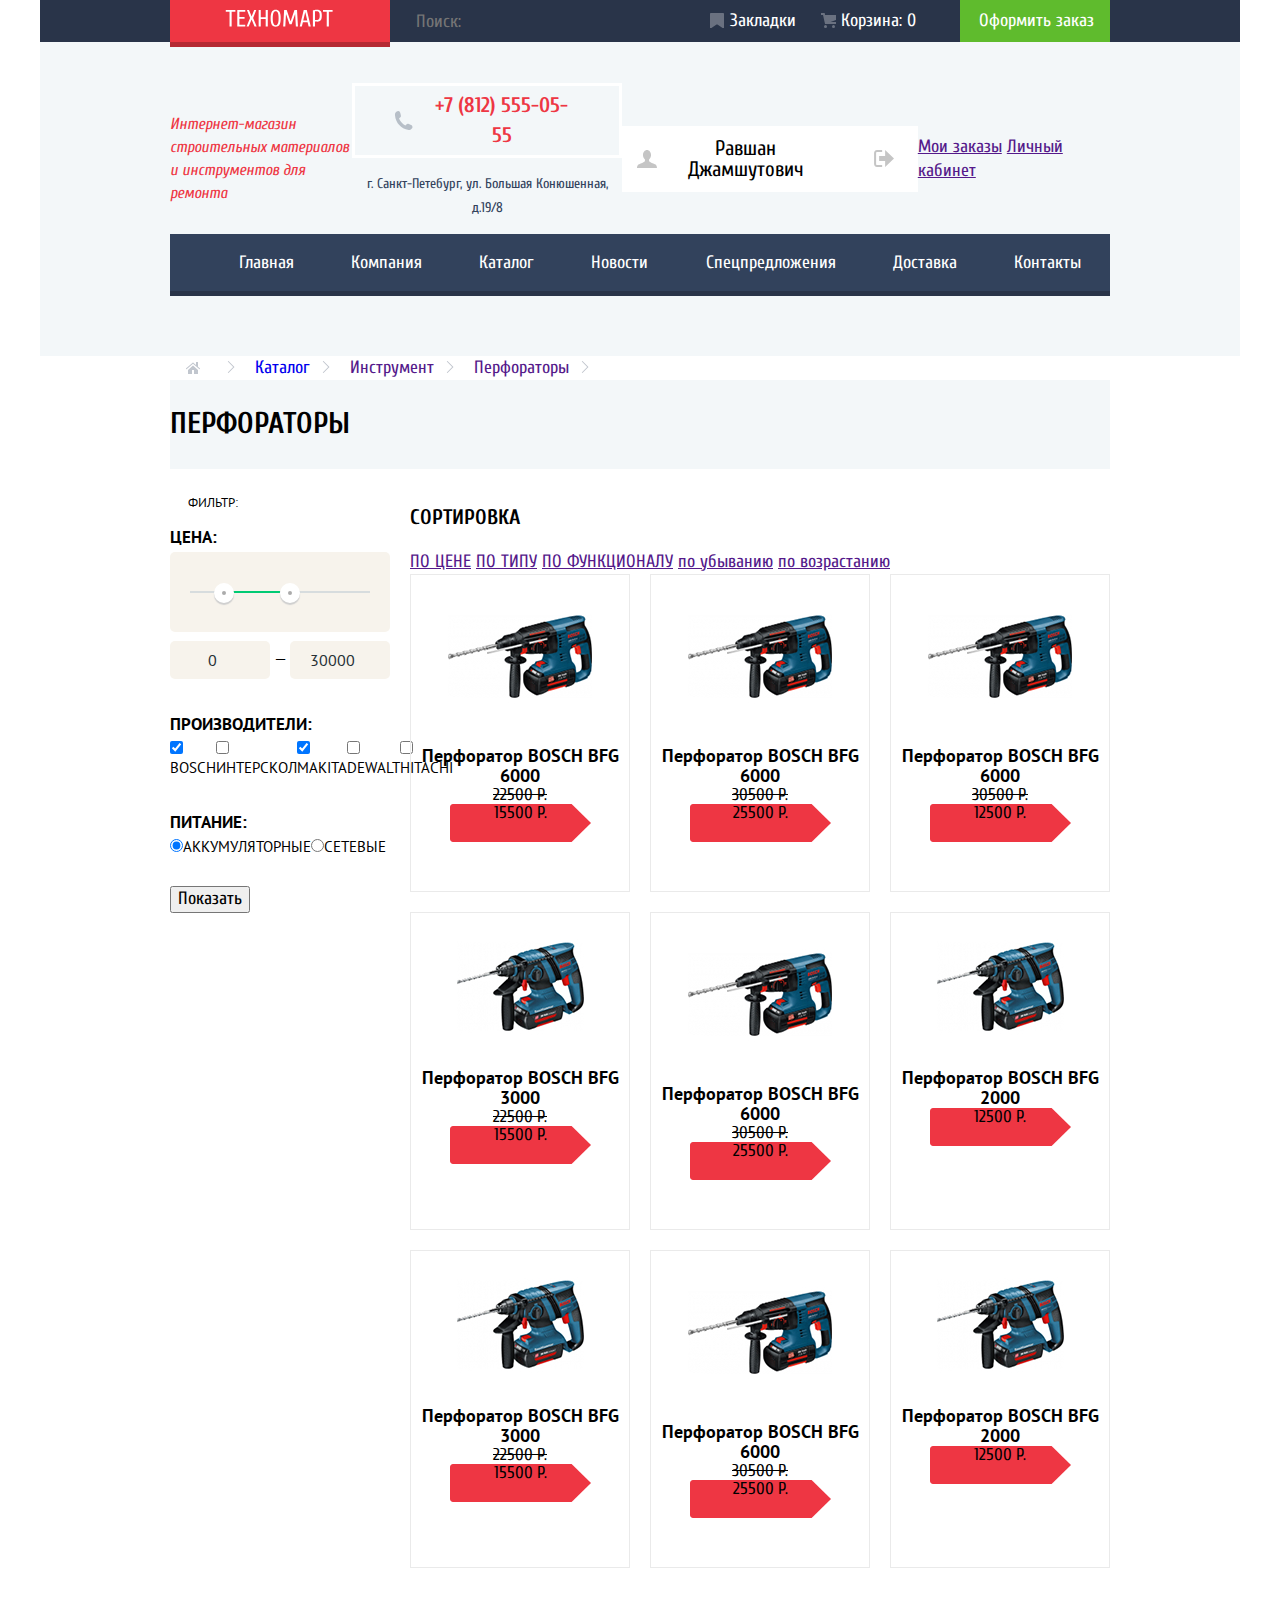
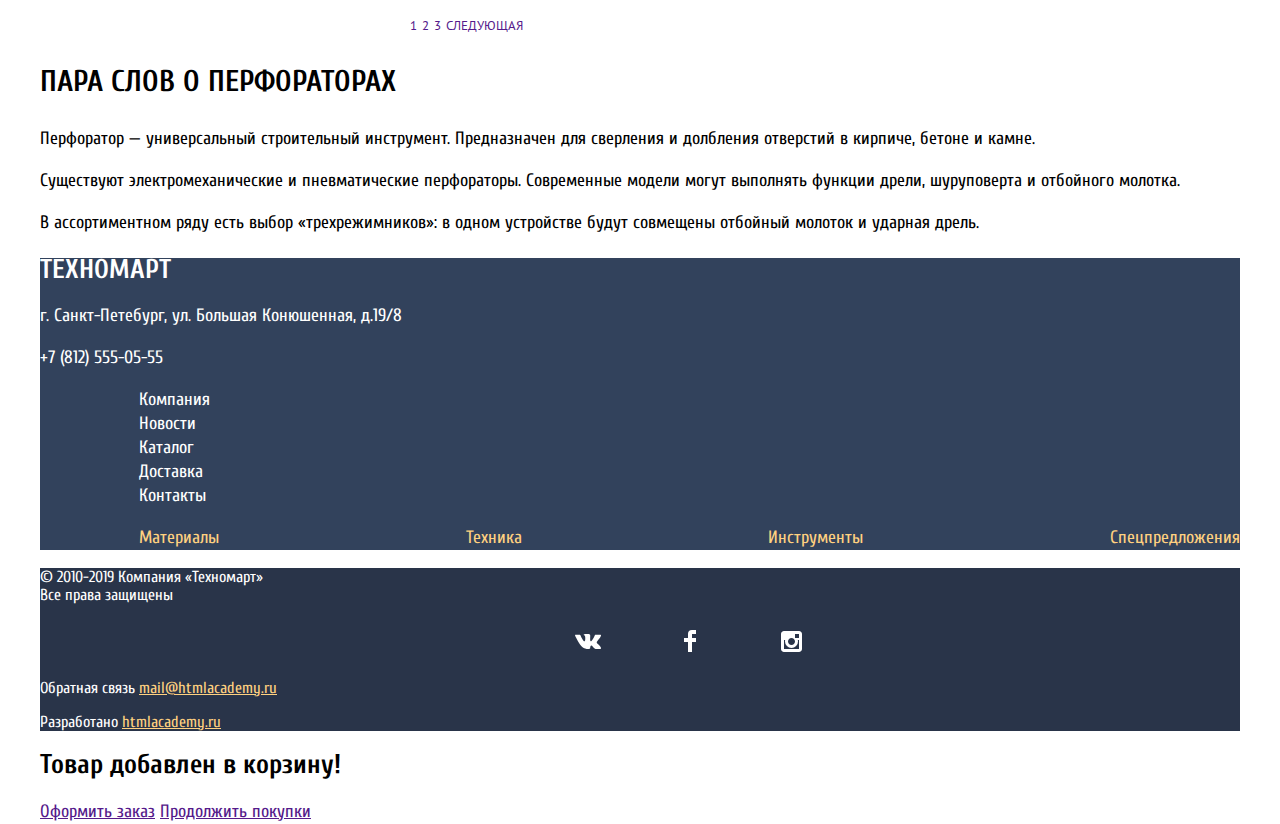
==== commit 5b0ca5ee: "стили главной страницы" ====
--- a/catalog.html
+++ b/catalog.html
@@ -12,38 +12,42 @@
   <header>
     <h1 class="visually-hidden">H1 потом уберу</h1>
     <section class="page-header">
-      <div class="header-logo">
-        <a href="index.html"><img src="img/logo-technomart.svg" alt="logo-technomart" width="108" height="18"></a>
-      </div>
-      <form class="search-form" action="https://echo.htmlacademy.ru" method="get">
-        <label>
-          <button class="visually-hidden" type="submit">Поиск</button>
-          <input class="search-form-input" type="search" name="search" value="" placeholder="Поиск:">
-        </label>
-      </form>
-      <div class="bookmarks-cart">
-        <a class="bookmarks" href="">Закладки</a>
-        <a class="cart" href="">Корзина: 0</a>
-      </div>
-      <div class="place-order">
-        <a href="">Оформить заказ</a>
+      <div class="container page-header-wrapper">
+        <div class="header-logo">
+          <a href="index.html"><img src="img/logo-technomart.svg" alt="logo-technomart" width="108" height="18"></a>
+        </div>
+        <form class="search-form" action="https://echo.htmlacademy.ru" method="get">
+          <label>
+            <button class="visually-hidden" type="submit">Поиск</button>
+            <input class="search-form-input" type="search" name="search" value="" placeholder="Поиск:">
+          </label>
+        </form>
+        <div class="bookmarks-cart">
+          <a class="bookmarks" href="">Закладки</a>
+          <a class="cart" href="">Корзина: 0</a>
+        </div>
+        <div class="place-order">
+          <a href="">Оформить заказ</a>
+        </div>
       </div>
     </section>
-    <section class="main-header">
-      <h3 class="header-title">Интернет-магазин
-        строительных материалов
-        и инструментов для ремонта</h3>
-        <div class="header-contacts">
-          <a href="tel:+78125550555">+7 (812) 555-05-55</a>
-          <p class="header-adress">г.﻿﻿ Санкт-Петебург, ул. Большая Конюшенная, д.19/8</p>
-        </div>
-        <div class="logined-buttons">
-          <a class="logined-button-profile" href="">Равшан Джамшутович</a>
-          <a class="logout-button" href=""></a>
-        </div>
-        <div class="">
-          <a href="">Мои заказы</a>
-          <a href="">Личный кабинет</a>
+    <div class="container">
+      <section class="main-header">
+        <h3 class="header-title">Интернет-магазин
+          строительных материалов
+          и инструментов для ремонта</h3>
+          <div class="header-contacts">
+            <a href="tel:+78125550555">+7 (812) 555-05-55</a>
+            <p class="header-adress">г.﻿﻿ Санкт-Петебург, ул. Большая Конюшенная, д.19/8</p>
+          </div>
+          <div class="logined-buttons">
+            <a class="logined-button-profile" href="">Равшан Джамшутович</a>
+            <a class="logout-button" href=""></a>
+          </div>
+          <div class="">
+            <a href="">Мои заказы</a>
+            <a href="">Личный кабинет</a>
+          </div>
         </div>
       </section>
       <nav class="navigation">
@@ -133,7 +137,7 @@
             <span class="price">
               <del>22500 Р.</del>
             </span>
-            <span class="price">
+            <span class="price price-bg">
               15500 Р.
             </span>
           </li>
@@ -151,7 +155,7 @@
             <span class="price">
               <del>30500 Р.</del>
             </span>
-            <span class="price">
+            <span class="price price-bg">
               25500 Р.
             </span>
           </li>
@@ -169,7 +173,7 @@
             <span class="price">
               <del>30500 Р.</del>
             </span>
-            <span class="price">
+            <span class="price price-bg">
               12500 Р.
             </span>
           </li>
@@ -187,7 +191,7 @@
             <span class="price">
               <del>22500 Р.</del>
             </span>
-            <span class="price">
+            <span class="price price-bg">
               15500 Р.
             </span>
           </li>
@@ -205,7 +209,7 @@
             <span class="price">
               <del>30500 Р.</del>
             </span>
-            <span class="price">
+            <span class="price price-bg">
               25500 Р.
             </span>
           </li>
@@ -223,7 +227,7 @@
             <!--<span>
             <del>30500 Р.</del>
           </span>-->
-          <span class="price">
+          <span class="price price-bg">
             12500 Р.
           </span>
           <li class="catalog-item">
@@ -240,7 +244,7 @@
             <span class="price">
               <del>22500 Р.</del>
             </span>
-            <span class="price">
+            <span class="price price-bg">
               15500 Р.
             </span>
           </li>
@@ -258,7 +262,7 @@
             <span class="price">
               <del>30500 Р.</del>
             </span>
-            <span class="price">
+            <span class="price price-bg">
               25500 Р.
             </span>
           </li>
@@ -276,7 +280,7 @@
             <!--<span>
             <del>30500 Р.</del>
           </span>-->
-          <span class="price">
+          <span class="price price-bg">
             12500 Р.
           </span>
         </li>
--- a/css/style.css
+++ b/css/style.css
@@ -8,7 +8,8 @@
 
   /*header colors*/
   --header-blue: #293449;
-  --header-green: #63A63E;
+  --header-darkgreen: #63A63E;
+  --header-green: #5FBB2D;
   --header-logo-shadow: rgba(0, 0, 0, 0.24);
   --header-background: #F3F7F9;
 
@@ -43,6 +44,8 @@
 
   /*footer*/
   --yellow-links: #FFD180;
+
+  --secrvices-background: #F1F5F7;
 }
 
 
@@ -74,15 +77,15 @@
   align-items: center;
   color: var(--basic-white);
   height: 42px;
+  margin-bottom: 41px;
 }
 
 .page-header {
   background-color: var(--header-blue);
-  margin-bottom: 49px;
 }
 
 .header-logo a {
-  padding: 17px 57px 13px 55px;
+  padding: 17px 57px 15px 55px;
   background-color: var(--basic-red);
   box-shadow: inset 0 -5px 0 var(--header-logo-shadow);
 }
@@ -93,6 +96,8 @@
 
 .search-form {
   width: 271px;
+  display: flex;
+  align-items: center;
 }
 
 .search-form-input {
@@ -103,6 +108,7 @@
   outline: none;
 }
 
+
 .search-form-input:focus {
   background-color: var(--basic-white);
   border: 0px;
@@ -112,6 +118,11 @@
   display: flex;
   padding: 9px 16px 9px 19px;
   background-color: var(--header-green);
+}
+
+.place-order a:active {
+background-color: var(--header-darkgreen);
+color: color: rgba(255, 255, 255, 0.5);
 }
 
 .header-title {
@@ -136,14 +147,8 @@
   text-decoration: none;
   font-size: 21px;
   line-height: 21px;
-  text-align: center;
   color: var(--basic-black);
   background-color: var(--basic-white);
-  padding-top: 12px;
-  padding-right: 24px;
-  padding-bottom: 12px;
-  padding-left: 45px;
-  margin-left: 10px;
 }
 
 .header-login a:hover {
@@ -157,6 +162,14 @@
 .page-header a {
   text-decoration: none;
   color: var(--basic-white);
+}
+
+..page-header a:active {
+  background-color: var(--header-green);
+}
+
+.registration {
+  padding: 12px 24px 12px 24px;
 }
 
 .cart::before {
@@ -190,20 +203,22 @@
   opacity: 1;
 }
 
-
 .bookmarks-cart a {
   position: relative;
   padding: 20px;
 }
 
-.header-login a {
-  position: relative;
-  padding: 12px 27px 12px 45px;
-}
-
+.bookmarks-cart a:active {
+  background-color: var(--header-active-blue);
+}
 
 .logined-buttons {
   display: flex;
+}
+
+.login-button {
+  padding: 12px 27px 12px 19px;
+  margin-right: 10px;
 }
 
 .login-button svg {
@@ -257,16 +272,13 @@
 .main-header {
   min-width: 940px;
   display: flex;
-  justify-content: space-around;
+  justify-content: space-between;
   align-items: center;
 }
 
 .header-contacts {
   text-align: center;
   background: var(--header-background);
-  margin-left: 93px;
-  margin-right: 69px;
-  margin-bottom: 3px;
   align-items: baseline;
 }
 
@@ -312,8 +324,6 @@
   align-items: center;
   box-shadow: inset 0 -5px 0 var(--header-blue);
   margin: 0 auto;
-  padding-top: 16px;
-  padding-bottom: 20px;
   box-sizing: border-box;
 }
 
@@ -324,10 +334,17 @@
   color: var(--basic-white);
 }
 
+.site-navigation li {
+  display: flex;
+}
 
 .site-navigation a:hover {
-  /* background-color: var(--nav-hover-blue); */
-  background-color: grey;
+  background-color: var(--header-blue);
+}
+
+.site-navigation a:active {
+  background-color: var(--active-blue);
+  opacity: 0.5;
 }
 
 .visually-hidden {
@@ -349,7 +366,6 @@
   font-weight: bold;
   font-size: 24px;
   line-height: 30px;
-  background-color: var(--main-blue); /*временно, чтоб было видно белый шрифт*/
   color: var(--basic-white);
   display: grid;
   grid-template-areas: "main-1 main-2 main-3"
@@ -358,39 +374,62 @@
   grid-template-columns: repeat(3, 300px);
   grid-template-rows: repeat(3, 123px);
   grid-gap: 20px;
+  margin-bottom: 66px;
+}
+
+.main-info p,
+.main-info a,
+.main-info h2 {
+  margin-left: 23px;
 }
 
 .materials {
   grid-area: main-1;
+
+  background: url("../img/icon-new.svg") no-repeat right top,
+              url("../img/icon-1.svg") no-repeat 213px 31px;
   background-color: var(--index-materials);
 }
 
 .tools {
   grid-area: main-2;
+  background: url("../img/icon-2.svg") no-repeat 194px 34px;
   background-color: var(--index-tools);
+
 }
 
 .technic {
   grid-area: main-3;
+  background: url("../img/icon-3.svg") no-repeat 191px 31px;
   background-color: var(--index-technic);
 }
 
 .discounts {
   grid-area: main-4;
+  background: url("../img/icon-4.svg") no-repeat 196px 27px;
   background-color: var(--index-discounts);
 }
 
 .delivery {
   grid-area: main-5;
+  background: url("../img/icon-5.svg") no-repeat 191px 32px;
   background-color: var(--index-materials);
 }
 
 .slider {
   grid-area: main-6;
-}
-
+  position: relative;
+}
+
+.slide a {
+  position: absolute;
+  bottom: 27px;
+  padding: 11px 46px 9px 46px;
+  background-color: var(--basic-red);
+}
 
 .popular-header {
+  position: relative;
   max-width: 940px;
   background-color: var(--main-header);
   font-size: 30px;
@@ -421,7 +460,7 @@
   font-weight: bold;
   font-size: 36px;
   line-height: 36px;
-  margin-top: 23px;
+  margin: 0;
   margin-bottom: 0;
 }
 
@@ -435,18 +474,12 @@
 
 .slide-perforators {
   background-image: url(../img/perforators.jpg);
-}
-
-
-
-.popular-items {
-  font-family: "PT Sans", Arial, sans-serif;
-  font-style: normal;
-  font-weight: bold;
-  list-style: none;
-  display: flex;
-  justify-content: space-between;
-}
+  height: 100%;
+}
+
+
+
+
 
 .page-title {
   margin: 0;
@@ -545,12 +578,30 @@
   margin-right: 0;
 }
 
-.cards {
+.popular-items {
+  font-family: "PT Sans", Arial, sans-serif;
+  font-style: normal;
+  font-weight: bold;
+  list-style: none;
+  display: flex;
+  justify-content: space-between;
+  padding: 0;
+}
+
+
+
+.cards,
+.catalog-item {
+  display: flex;
+  flex-direction: column;
+  justify-content: flex-end;
   text-align: center;
   width: 220px;
   border: 1px solid var(--cards-border);
   box-sizing: border-box;
-}
+  position: relative;
+}
+
 
 .item-name {
   font-family: "PT Sans", Arial, sans-serif;
@@ -566,6 +617,11 @@
   display: none;
 }
 
+.price-bg {
+  background: url("../img/red-button.svg") no-repeat 50% 0px;
+  height: 100%;
+}
+
 .popular-items a {
   font-family: "Cuprum", Arial, sans-serif;
   font-style: normal;
@@ -576,23 +632,24 @@
 }
 
 .popular-manufactures-list {
-  max-width: 940px;
   list-style: none;
   display: flex;
   justify-content: space-between;
   flex-wrap: wrap;
-}
-
-.manufactures-cards {
+  padding: 0;
+}
+
+.popular-manufactures-list a {
   width: 220px;
   height: 145px;
+  display: flex;
+  justify-content: center;
+  align-items: center;
   border: 1px solid var(--cards-border);
   box-sizing: border-box;
-  align-items: center;
-  text-align: center;
   margin-bottom: 20px;
-  flex-grow: 0;
-}
+}
+
 
 .price {
   font-size: 17px;
@@ -716,7 +773,8 @@
   font-style: normal;
   font-weight: normal;
   font-size: 15px;
-  line-height: 19px
+  line-height: 19px;
+  display: flex;
 }
 
 .manufactures-filter legend,
@@ -730,7 +788,7 @@
 
 .company-information-container {
   display: flex;
-  justify-content: space-around;
+  justify-content: space-between;
 }
 
 .company-information {
@@ -761,7 +819,18 @@
 .footer-links a {
   color: var(--basic-white);
   text-decoration: none;
-}
+  margin-left: 59px;
+}
+
+.footer-links a:hover {
+  text-decoration: underline;
+}
+
+.footer-links a:active {
+  text-decoration: none;
+  opacity: 0.5;
+}
+
 
 .products-footer-links a,
 .footer-bottom a {
@@ -877,3 +946,54 @@
 .modal-map {
   display: none;
 }
+
+.services {
+  background-color: var(--secrvices-background);
+  margin-bottom: 66px;
+}
+
+.company-information h3,
+.map-contacts h3 {
+  margin-top: 0;
+}
+
+.footer-top-wrapper {
+  display: flex;
+  justify-content: space-between;
+}
+
+.right-footer-top {
+
+}
+
+.company-footer-links {
+  display: flex;
+  justify-content: space-between;
+
+}
+
+.products-footer-links {
+  justify-content: space-between;
+  display: flex;
+
+}
+
+.left-footer-top {
+  padding: 0;
+}
+
+.footer-wrapper {
+  display: flex;
+  justify-content: space-between;
+}
+
+.social-links {
+  list-style: none;
+  display: flex;
+  justify-content: center;
+}
+
+
+.social-button svg {
+
+}
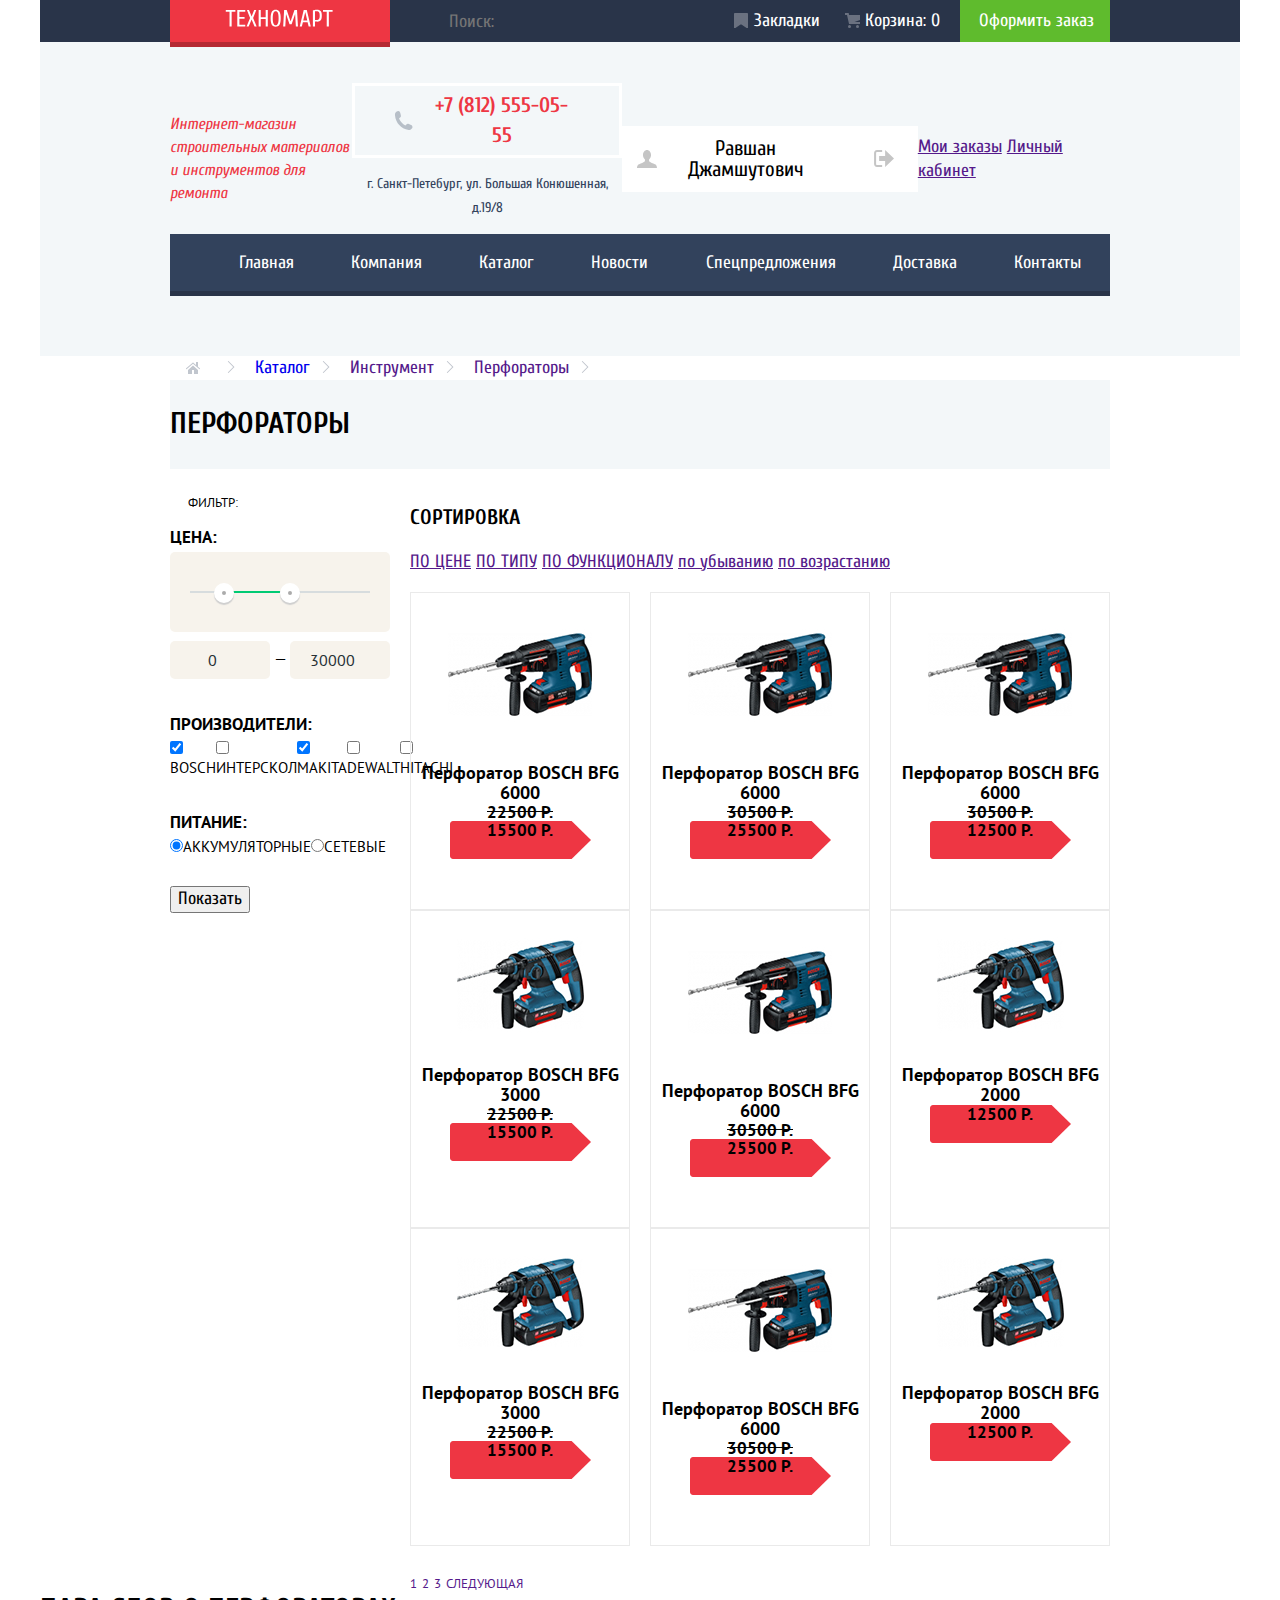
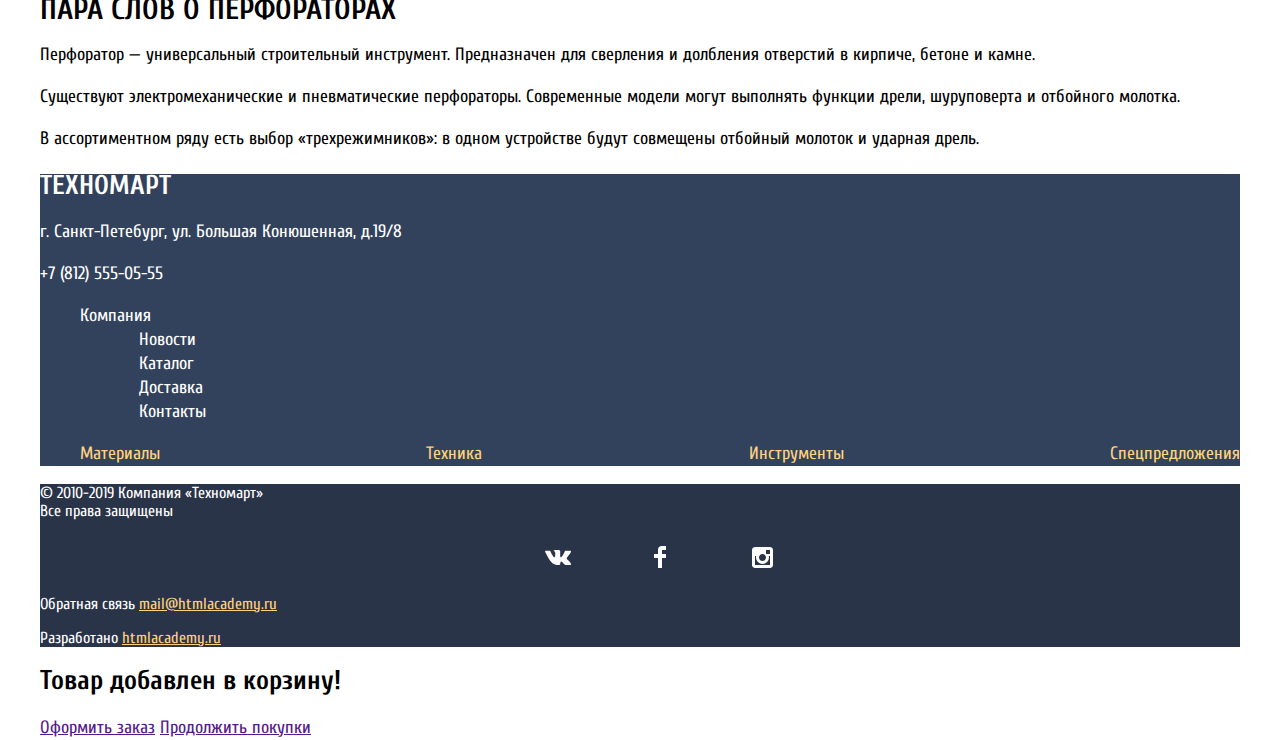
==== commit d8985c09: "еще попытка застилизовать" ====
--- a/catalog.html
+++ b/catalog.html
@@ -123,7 +123,7 @@
           <a href="">по возрастанию</a>
         </div>
         <ul class="catalog-list">
-          <li class="catalog-item">
+          <li class="cards">
             <p>
               <img src="img/boschbfg6000.jpg" width="144" height="128" alt="boschbfg6000">
             </p>
@@ -141,7 +141,7 @@
               15500 Р.
             </span>
           </li>
-          <li class="catalog-item">
+          <li class="cards">
             <p>
               <img src="img/boschbfg6000.jpg" width="144" height="128" alt="boschbfg6000">
             </p>
@@ -159,7 +159,7 @@
               25500 Р.
             </span>
           </li>
-          <li class="catalog-item">
+          <li class="cards">
             <p>
               <img src="img/boschbfg6000.jpg" width="144" height="128" alt="boschbfg6000">
             </p>
@@ -177,7 +177,7 @@
               12500 Р.
             </span>
           </li>
-          <li class="catalog-item">
+          <li class="cards">
             <p>
               <img src="img/boschbfg20003000.jpg" width="127" height="112" alt="boschbfg3000">
             </p>
@@ -195,7 +195,7 @@
               15500 Р.
             </span>
           </li>
-          <li class="catalog-item">
+          <li class="cards">
             <p>
               <img src="img/boschbfg6000.jpg" width="144" height="128" alt="boschbfg6000">
             </p>
@@ -213,7 +213,7 @@
               25500 Р.
             </span>
           </li>
-          <li class="catalog-item">
+          <li class="cards">
             <p>
               <img src="img/boschbfg20003000.jpg" width="127" height="112" alt="boschbfg2000">
             </p>
@@ -230,7 +230,7 @@
           <span class="price price-bg">
             12500 Р.
           </span>
-          <li class="catalog-item">
+          <li class="cards">
             <p>
               <img src="img/boschbfg20003000.jpg" width="127" height="112" alt="boschbfg3000">
             </p>
@@ -248,7 +248,7 @@
               15500 Р.
             </span>
           </li>
-          <li class="catalog-item">
+          <li class="cards">
             <p>
               <img src="img/boschbfg6000.jpg" width="144" height="128" alt="boschbfg6000">
             </p>
@@ -266,7 +266,7 @@
               25500 Р.
             </span>
           </li>
-          <li class="catalog-item">
+          <li class="cards">
             <p>
               <img src="img/boschbfg20003000.jpg" width="127" height="112" alt="boschbfg2000">
             </p>
--- a/css/style.css
+++ b/css/style.css
@@ -73,7 +73,7 @@
 
 .page-header-wrapper {
   display: flex;
-  justify-content: space-between;
+  justify-content: flex-start;
   align-items: center;
   color: var(--basic-white);
   height: 42px;
@@ -98,14 +98,26 @@
   width: 271px;
   display: flex;
   align-items: center;
+  position: relative;
+  margin-left: 17px;
+}
+
+.search-form svg {
+  fill: var(--basic-white);
+  position: absolute;
+}
+
+.search-form:focus svg {
+  fill: red;
 }
 
 .search-form-input {
   background-color: var(--header-blue);
   border: 0;
-  width: 100%;
+  width: 271px;
   height: 42px;
   outline: none;
+  padding-left: 42px;
 }
 
 
@@ -201,6 +213,10 @@
 .cart:hover::before,
 .bookmarks:hover::before {
   opacity: 1;
+}
+
+.bookmarks-cart {
+  margin-left: auto;
 }
 
 .bookmarks-cart a {
@@ -377,12 +393,6 @@
   margin-bottom: 66px;
 }
 
-.main-info p,
-.main-info a,
-.main-info h2 {
-  margin-left: 23px;
-}
-
 .materials {
   grid-area: main-1;
 
@@ -426,6 +436,11 @@
   bottom: 27px;
   padding: 11px 46px 9px 46px;
   background-color: var(--basic-red);
+}
+
+.slider-text {
+  padding-left: 23px;
+  padding-top: 23px;
 }
 
 .popular-header {
@@ -438,6 +453,8 @@
   display: flex;
   justify-content: space-between;
   align-items: center;
+  padding-left: 28px;
+  padding-right: 19px;
 }
 
 
@@ -559,19 +576,13 @@
   list-style: none;
   display: flex;
   flex-wrap: wrap;
+  justify-content: space-between;
   padding: 0;
-  margin: 0;
   margin-bottom: 25px;
-
-}
-
-.catalog-item {
-  width: 220px;
-  min-height: 318px;
-  margin-right: 20px;
-  margin-bottom: 20px;
-  border: 1px solid var(--cards-border);
-  box-sizing: border-box;
+  font-family: "PT Sans", Arial, sans-serif;
+  font-style: normal;
+  font-weight: bold;
+  list-style: none;
 }
 
 .catalog-item:nth-child(3n) {
@@ -590,18 +601,17 @@
 
 
 
-.cards,
-.catalog-item {
+.cards {
   display: flex;
   flex-direction: column;
-  justify-content: flex-end;
+  justify-content: space-around;
   text-align: center;
+  height: 318px;
   width: 220px;
   border: 1px solid var(--cards-border);
   box-sizing: border-box;
   position: relative;
 }
-
 
 .item-name {
   font-family: "PT Sans", Arial, sans-serif;
@@ -667,6 +677,7 @@
 .about-perforators h3 {
   font-size: 30px;
   line-height: 30px;
+  margin: 0;
 }
 
 .slide-hidden {
@@ -789,6 +800,7 @@
 .company-information-container {
   display: flex;
   justify-content: space-between;
+  padding-bottom: 66px;
 }
 
 .company-information {
@@ -820,6 +832,10 @@
   color: var(--basic-white);
   text-decoration: none;
   margin-left: 59px;
+}
+
+.footer-links li:first-child a {
+  margin-left: 0;
 }
 
 .footer-links a:hover {
@@ -948,13 +964,25 @@
 }
 
 .services {
-  background-color: var(--secrvices-background);
+  min-height: 522px;
+  background: var(--secrvices-background) url("../img/delivery-truck.png") no-repeat 601px 257px;
   margin-bottom: 66px;
 }
 
-.company-information h3,
-.map-contacts h3 {
-  margin-top: 0;
+.services-list {
+  list-style: none;
+}
+
+.service-block {
+  display: flex;
+}
+
+.service-delivery {
+
+}
+
+.hidden-service {
+  display: none;
 }
 
 .footer-top-wrapper {
@@ -995,5 +1023,4 @@
 
 
 .social-button svg {
-
-}
+}
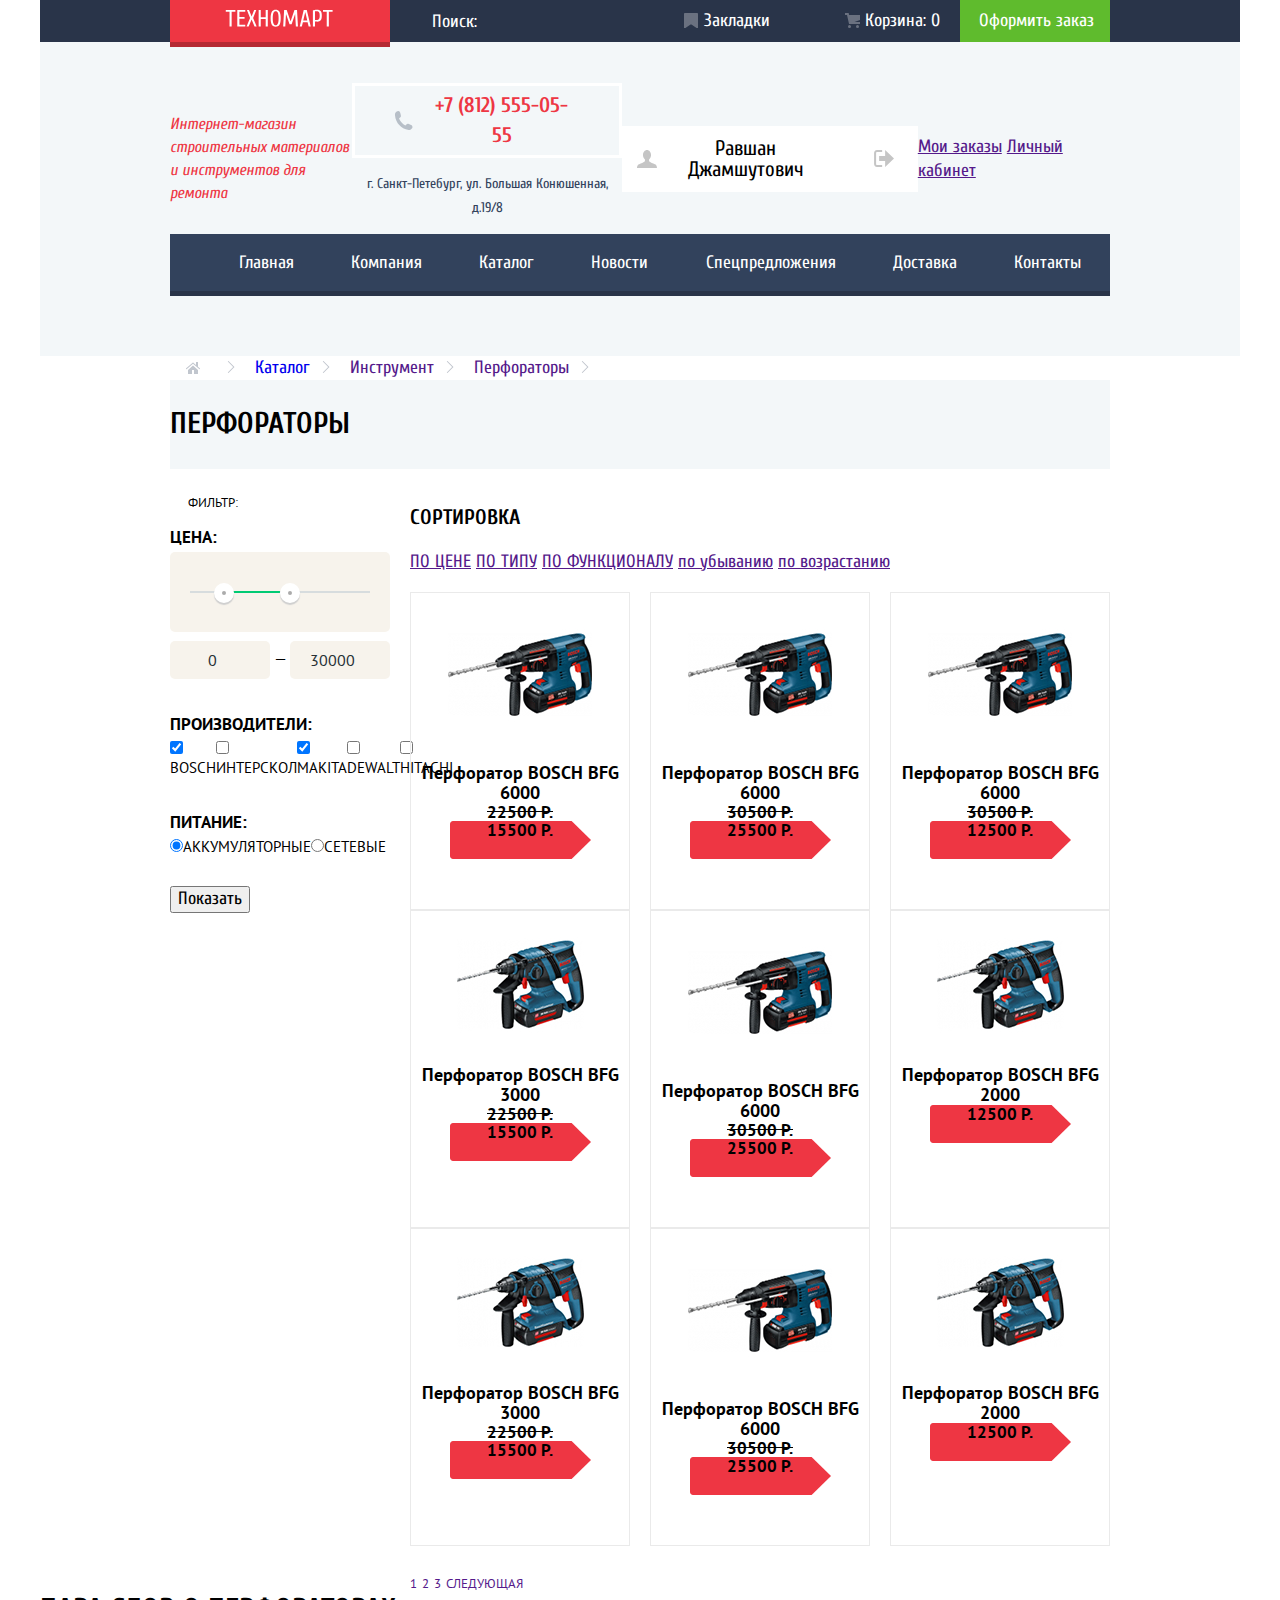
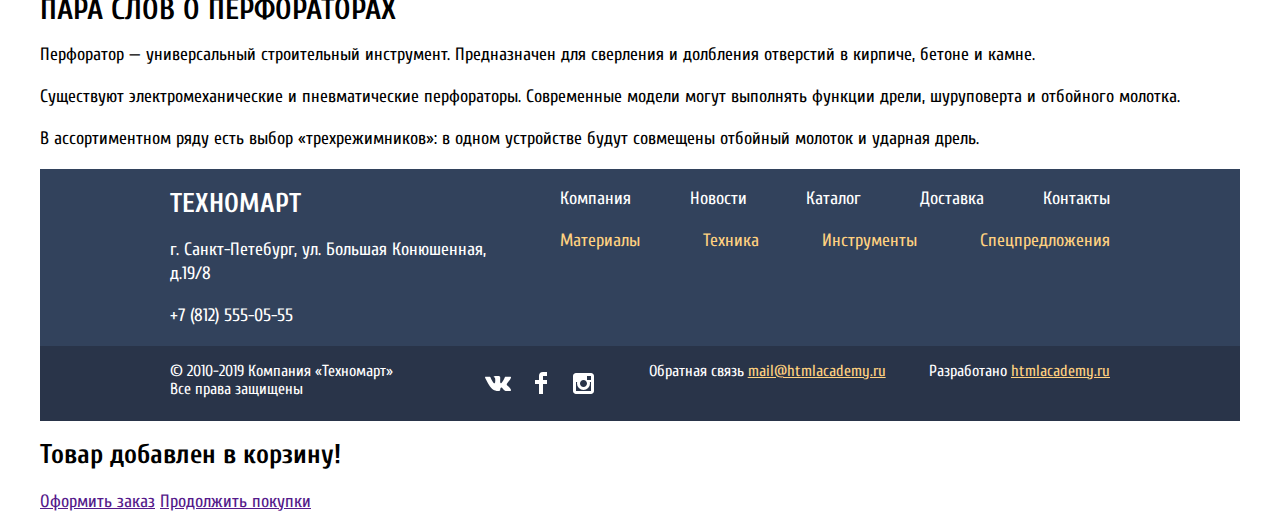
==== commit bc2c3bbb: "доделываем индекс" ====
--- a/catalog.html
+++ b/catalog.html
@@ -70,7 +70,6 @@
         <li><a href="">Перфораторы</a></li>
       </ul>
       <h1 class="page-title">ПЕРФОРАТОРЫ</h1>
-
       <section class="filters">
         <div class="filters-header">
           ФИЛЬТР:
@@ -302,55 +301,60 @@
     </section>
 
     <footer>
-      <section class="footer-top">
-        <h2>ТЕХНОМАРТ</h2>
-        <div class="footer-adress">
-          <p>г. Санкт-Петебург, ул. Большая Конюшенная, д.19/8</p>
-          <p>+7 (812) 555-05-55</p>
-        </div>
-        <ul class="footer-links">
-          <li><a href="">Компания</a></li>
-          <li><a href="">Новости</a></li>
-          <li><a href="catalog.html">Каталог</a></li>
-          <li><a href="">Доставка</a></li>
-          <li><a href="">Контакты</a></li>
-        </ul>
-        <ul class="footer-links products-footer-links">
-          <li><a href="">Материалы</a></li>
-          <li><a href="">Техника</a></li>
-          <li><a href="">Инструменты</a></li>
-          <li><a href="">Спецпредложения</a></li>
-        </ul>
-      </section>
+      <div class="footer-top">
+        <div class="container footer-top-wrapper">
+          <div class="left-footer-top">
+            <h2>ТЕХНОМАРТ</h2>
+            <div class="footer-adress">
+              <p>г. Санкт-Петебург, ул. Большая Конюшенная, д.19/8</p>
+              <p>+7 (812) 555-05-55</p>
+            </div>
+          </div>
+          <div class="right-footer-top">
+            <ul class="footer-links company-footer-links">
+              <li><a href="">Компания</a></li>
+              <li><a href="">Новости</a></li>
+              <li><a href="catalog.html">Каталог</a></li>
+              <li><a href="">Доставка</a></li>
+              <li><a href="">Контакты</a></li>
+            </ul>
+            <ul class="footer-links products-footer-links">
+              <li><a href="">Материалы</a></li>
+              <li><a href="">Техника</a></li>
+              <li><a href="">Инструменты</a></li>
+              <li><a href="">Спецпредложения</a></li>
+            </ul>
+          </div>
+        </div>
+      </div>
       <section class="footer-bottom">
-        <p class="copyright">
-          &copy; 2010-2019 Компания &laquo;Техномарт&raquo; <br>
-          Все права защищены
-        </p>
-        <ul class="footer-links social-links">
+        <div class="container footer-wrapper">
+          <p class="copyright">
+            &copy; 2010-2019 Компания &laquo;Техномарт&raquo; <br>
+            Все права защищены
+          </p>
+          <ul class="social-links">
+            <li><a class="social-button" href="#">
+              <svg xmlns="http://www.w3.org/2000/svg" width="26" height="15" viewBox="0 0 26 15"><path fill="#FFF" d="M16.138 11.51c.956-.309 2.18 2.04 3.483 2.939.978.681 1.727.534 1.727.534l3.473-.05s1.815-.112.957-1.554c-.071-.12-.503-1.069-2.585-3.022-2.177-2.043-1.882-1.712.739-5.244 1.597-2.153 2.236-3.468 2.036-4.028-.192-.539-1.365-.399-1.365-.399L20.69.713c-.381.001-.704.119-.851.515-.003.004-.621 1.666-1.445 3.079-1.741 2.989-2.436 3.148-2.724 2.961-.661-.433-.494-1.737-.494-2.664 0-2.897.432-4.105-.846-4.417-.427-.104-.739-.172-1.828-.182-1.392-.021-2.574 0-3.244.329-.445.223-.786.712-.579.74.26.035.843.16 1.155.586.401.552.389 1.789.389 1.789s.229 3.411-.54 3.834c-.528.29-1.25-.302-2.803-3.016-.793-1.388-1.392-2.922-1.392-2.922s-.116-.285-.326-.441c-.25-.185-.6-.244-.6-.244L.848.684S.29.7.085.946c-.182.218-.015.668-.015.668s2.909 6.881 6.203 10.347c3.02 3.182 6.452 2.971 6.452 2.971h1.555s.469-.054.709-.312c.224-.24.214-.691.214-.691s-.031-2.109.935-2.419z"/></svg>
+            </a>
+          </li>
           <li><a class="social-button" href="#">
-            <span class="visually-hidden">Вконтакте</span>
-            <svg xmlns="http://www.w3.org/2000/svg" width="26" height="15" viewBox="0 0 26 15"><path fill="#FFF" d="M16.138 11.51c.956-.309 2.18 2.04 3.483 2.939.978.681 1.727.534 1.727.534l3.473-.05s1.815-.112.957-1.554c-.071-.12-.503-1.069-2.585-3.022-2.177-2.043-1.882-1.712.739-5.244 1.597-2.153 2.236-3.468 2.036-4.028-.192-.539-1.365-.399-1.365-.399L20.69.713c-.381.001-.704.119-.851.515-.003.004-.621 1.666-1.445 3.079-1.741 2.989-2.436 3.148-2.724 2.961-.661-.433-.494-1.737-.494-2.664 0-2.897.432-4.105-.846-4.417-.427-.104-.739-.172-1.828-.182-1.392-.021-2.574 0-3.244.329-.445.223-.786.712-.579.74.26.035.843.16 1.155.586.401.552.389 1.789.389 1.789s.229 3.411-.54 3.834c-.528.29-1.25-.302-2.803-3.016-.793-1.388-1.392-2.922-1.392-2.922s-.116-.285-.326-.441c-.25-.185-.6-.244-.6-.244L.848.684S.29.7.085.946c-.182.218-.015.668-.015.668s2.909 6.881 6.203 10.347c3.02 3.182 6.452 2.971 6.452 2.971h1.555s.469-.054.709-.312c.224-.24.214-.691.214-.691s-.031-2.109.935-2.419z"/></svg>
+            <svg xmlns="http://www.w3.org/2000/svg" width="12" height="22" viewBox="0 0 12 22"><path fill="#FFF" d="M12 4V0H8a4 4 0 0 0-4 4v4H0v4h4v10h4V12h4V8H8V4h4z"/></svg>
           </a>
         </li>
         <li><a class="social-button" href="#">
-          <span class="visually-hidden">Фейсбук</span>
-          <svg xmlns="http://www.w3.org/2000/svg" width="12" height="22" viewBox="0 0 12 22"><path fill="#FFF" d="M12 4V0H8a4 4 0 0 0-4 4v4H0v4h4v10h4V12h4V8H8V4h4z"/></svg>
-        </a>
-      </li>
-      <li><a class="social-button" href="#">
-        <span class="visually-hidden">Инстаграм</span>
-        <svg xmlns="http://www.w3.org/2000/svg" width="21" height="21" viewBox="0 0 21 21"><path fill="#FFF" d="M18 0H3C1.35 0 0 1.35 0 3v15c0 1.65 1.35 3 3 3h15c1.65 0 3-1.35 3-3V3c0-1.65-1.35-3-3-3zm-7.5 7c1.93 0 3.5 1.57 3.5 3.5S12.43 14 10.5 14 7 12.43 7 10.5 8.57 7 10.5 7zM18 18H3V9h1.181A6.504 6.504 0 0 0 4 10.5a6.5 6.5 0 1 0 13 0 6.45 6.45 0 0 0-.181-1.5H18v9zm0-11h-4V3h4v4z"/></svg>
-      </a></li>
-    </ul>
-    <p>
-      <span>Обратная связь</span>
-      <a href="mailto:mail@htmlacademy.ru">mail@htmlacademy.ru</a>
-    </p>
-    <p>
-      <span>Разработано</span>
-      <a href="https://htmlacademy.ru">htmlacademy.ru</a>
-    </p>
+          <svg xmlns="http://www.w3.org/2000/svg" width="21" height="21" viewBox="0 0 21 21"><path fill="#FFF" d="M18 0H3C1.35 0 0 1.35 0 3v15c0 1.65 1.35 3 3 3h15c1.65 0 3-1.35 3-3V3c0-1.65-1.35-3-3-3zm-7.5 7c1.93 0 3.5 1.57 3.5 3.5S12.43 14 10.5 14 7 12.43 7 10.5 8.57 7 10.5 7zM18 18H3V9h1.181A6.504 6.504 0 0 0 4 10.5a6.5 6.5 0 1 0 13 0 6.45 6.45 0 0 0-.181-1.5H18v9zm0-11h-4V3h4v4z"/></svg>
+        </a></li>
+      </ul>
+      <p>
+        <span>Обратная связь</span>
+        <a href="mailto:mail@htmlacademy.ru">mail@htmlacademy.ru</a>
+      </p>
+      <p>
+        <span>Разработано</span>
+        <a href="https://htmlacademy.ru">htmlacademy.ru</a>
+      </p>
+    </div>
   </section>
 </footer>
 <section class="modal modal-cart">
--- a/css/style.css
+++ b/css/style.css
@@ -90,6 +90,10 @@
   box-shadow: inset 0 -5px 0 var(--header-logo-shadow);
 }
 
+.header-logo:active a {
+  background-color: #BA2732;
+}
+
 .header-logo:active {
   background-color: var(--header-click-red);
 }
@@ -99,17 +103,25 @@
   display: flex;
   align-items: center;
   position: relative;
-  margin-left: 17px;
 }
 
 .search-form svg {
   fill: var(--basic-white);
   position: absolute;
-}
-
-.search-form:focus svg {
+  opacity: 0.3;
+  top: 12px;
+  left: 17px;
+}
+
+.search-form:focus-within svg {
+  opacity: 1;
   fill: red;
 }
+
+.search-form:hover svg {
+  opacity: 1;
+}
+
 
 .search-form-input {
   background-color: var(--header-blue);
@@ -126,6 +138,11 @@
   border: 0px;
 }
 
+.search-form-input::-webkit-input-placeholder {color: var(--basic-white); opacity:1;}/* webkit */
+.search-form-input::-moz-placeholder          {color: var(--basic-white); opacity:1;}/* Firefox 19+ */
+.search-form-input:-moz-placeholder           {color: var(--basic-white); opacity:1;}/* Firefox 18- */
+.search-form-input:-ms-input-placeholder      {color: var(--basic-white); opacity:1;}/* IE */
+
 .place-order a {
   display: flex;
   padding: 9px 16px 9px 19px;
@@ -133,8 +150,8 @@
 }
 
 .place-order a:active {
-background-color: var(--header-darkgreen);
-color: color: rgba(255, 255, 255, 0.5);
+  background-color: var(--header-darkgreen);
+  color: color: rgba(255, 255, 255, 0.5);
 }
 
 .header-title {
@@ -224,6 +241,10 @@
   padding: 20px;
 }
 
+.bookmarks {
+  margin-right: 50px;
+}
+
 .bookmarks-cart a:active {
   background-color: var(--header-active-blue);
 }
@@ -238,12 +259,13 @@
 }
 
 .login-button svg {
-  fill: #c5c5c5;
+  fill: var(--login-active);
 }
 
 .login-button:hover svg {
-  fill: red;
-}
+  fill: #3D546F;
+}
+
 
 .header-contacts a {
   display: block;
@@ -397,7 +419,7 @@
   grid-area: main-1;
 
   background: url("../img/icon-new.svg") no-repeat right top,
-              url("../img/icon-1.svg") no-repeat 213px 31px;
+  url("../img/icon-1.svg") no-repeat 213px 31px;
   background-color: var(--index-materials);
 }
 
@@ -440,8 +462,25 @@
 
 .slider-text {
   padding-left: 23px;
+  position: relative;
+}
+
+.slider-text p {
+  margin-top: 14px;
+}
+
+.slide-perforators,
+.slide-drills {
   padding-top: 23px;
-}
+  padding-left: 24px;
+}
+
+.slide-perforators {
+  background: url(../img/perforators.jpg) no-repeat;
+  height: 100%;
+}
+
+
 
 .popular-header {
   position: relative;
@@ -467,6 +506,27 @@
   color: var(--basic-white);
 }
 
+.main-info-button {
+  text-align: center;
+  position: absolute;
+  padding-top: 10px;
+  padding-bottom: 10px;
+  width: 135px;
+  background-color: rgba(255, 255, 255, 0.3);;
+}
+
+.main-info-button:hover {
+  background-color: var(--login-active);
+  opacity: 0.3;
+  color: rgba(255,255,255,1);
+}
+
+.main-info-button:active {
+  background-color: #A9A9A9;;
+  opacity: 0.3;
+  color: rgba(255,255,255,1);
+}
+
 .popular-header a {
   padding: 11px 24px 9px 24px;
   background-color: var(--basic-red);
@@ -489,10 +549,6 @@
   margin-bottom: 0;
 }
 
-.slide-perforators {
-  background-image: url(../img/perforators.jpg);
-  height: 100%;
-}
 
 
 
@@ -973,8 +1029,17 @@
   list-style: none;
 }
 
+
+.services-list a {
+  background: #32425C;
+  box-shadow: 0px 1px 0px #293449, inset 0px 1px 0px #405069;
+  text-decoration: none;
+}
+
+
 .service-block {
   display: flex;
+  justify-content: flex-start;
 }
 
 .service-delivery {
